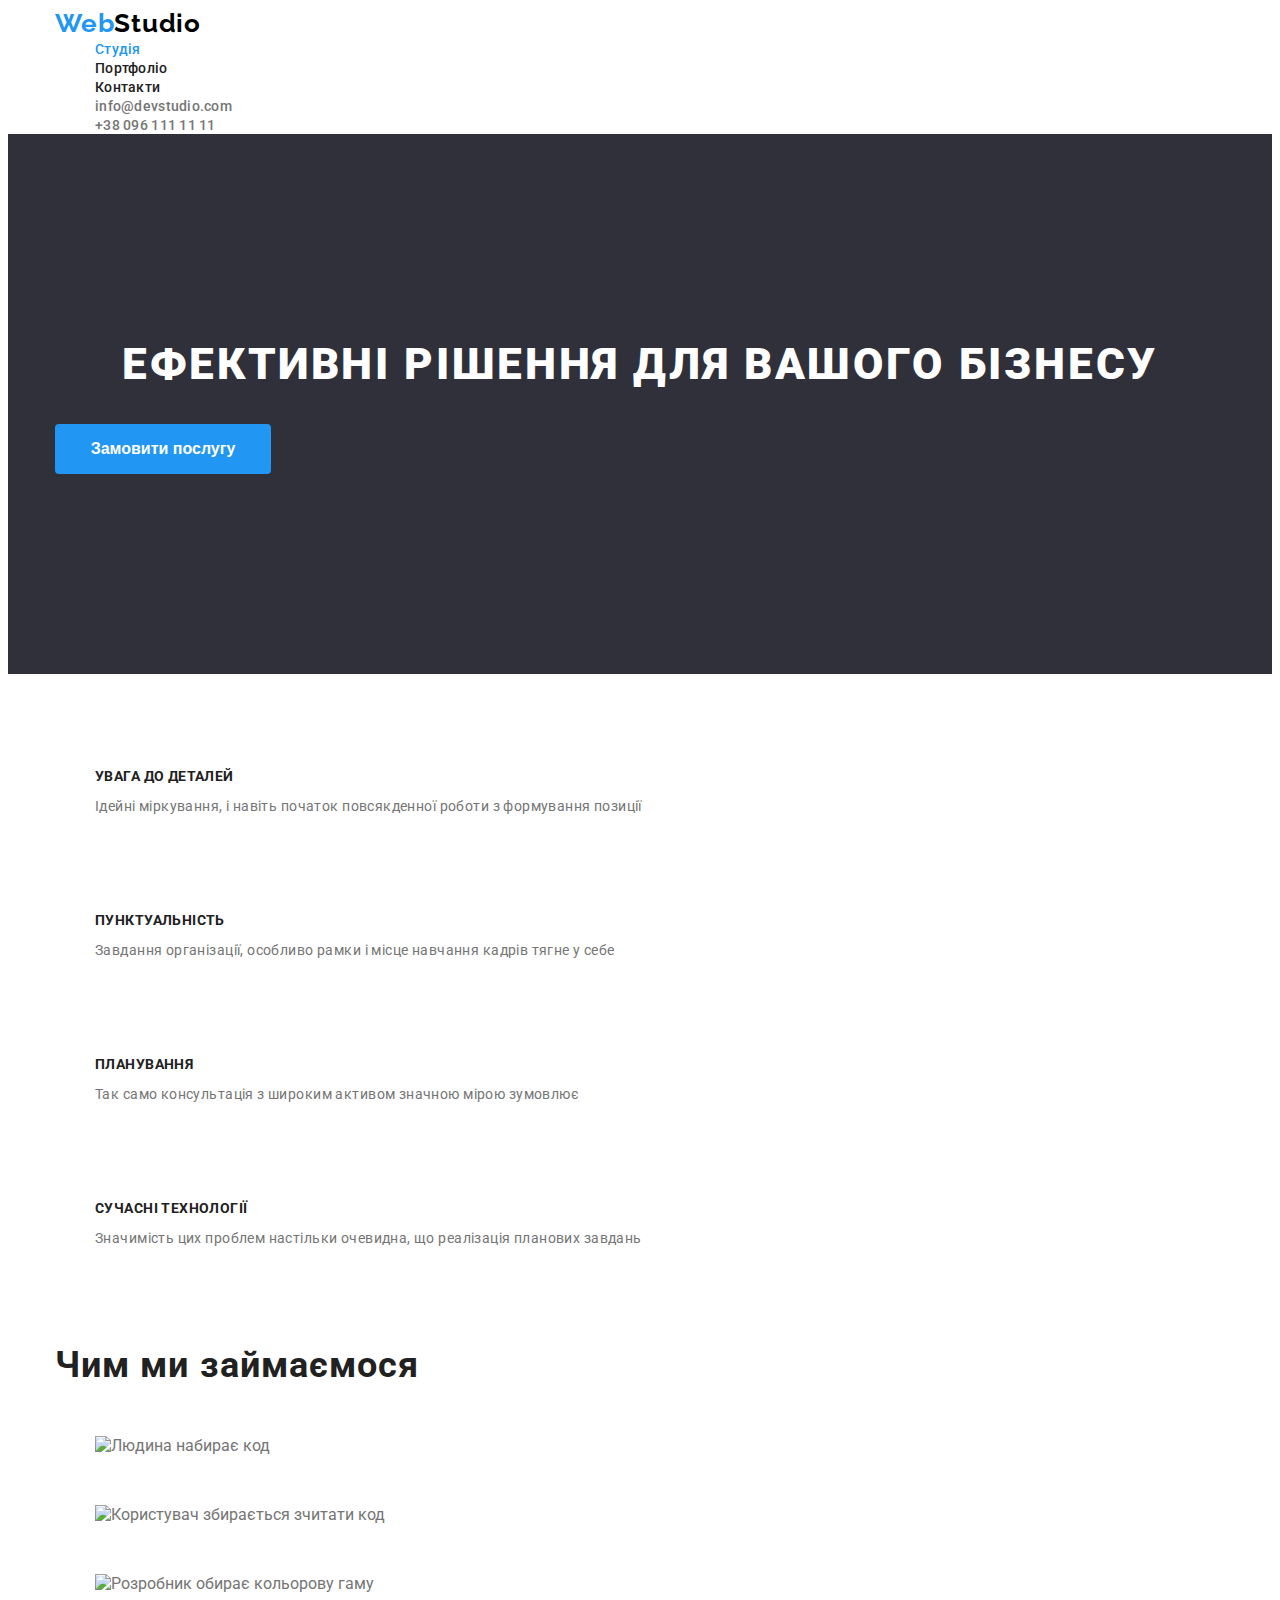
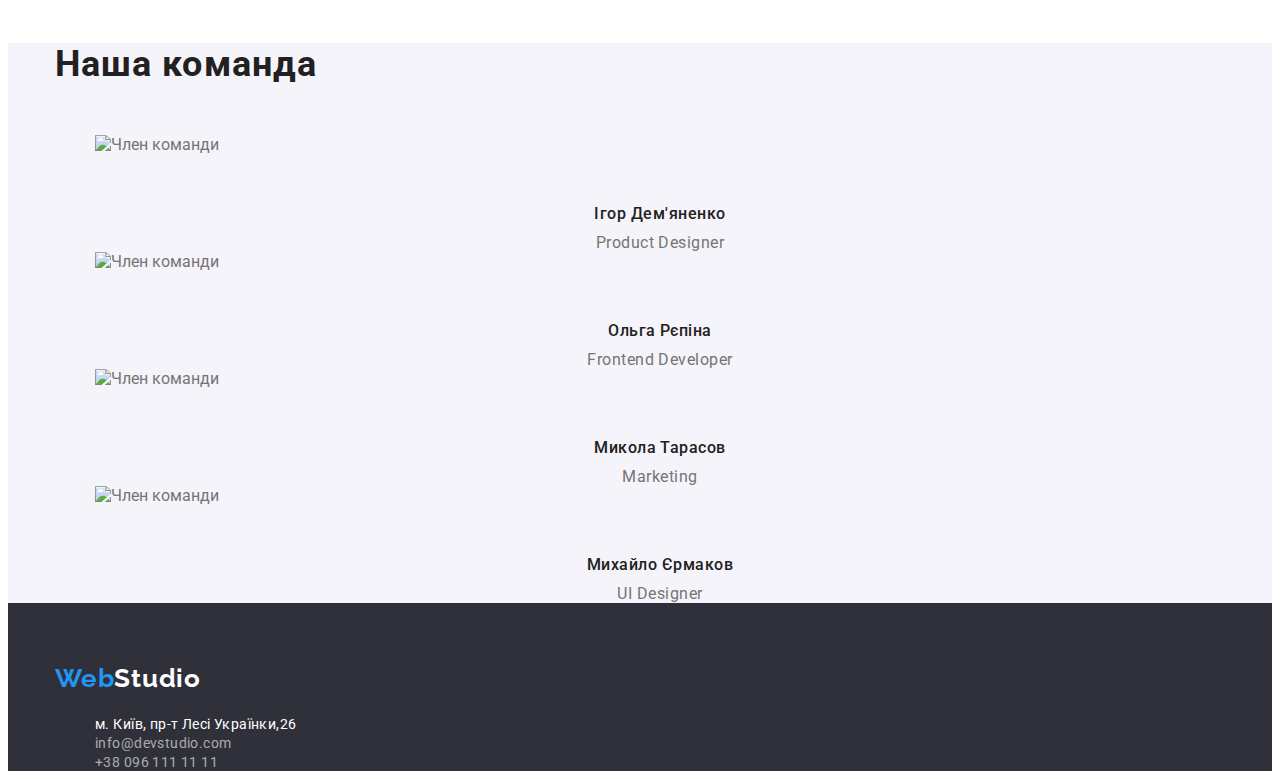
==== index.html @ 19e09cf9 "Додаємо геометрію" ====
<!DOCTYPE html>
<html lang="uk">
<head>
    <meta charset="UTF-8">
    <meta http-equiv="X-UA-Compatible" content="IE=edge">
    <meta name="viewport" content="width=device-width, initial-scale=1.0">
    <title>Document</title>
    <link rel="preconnect" href="https://fonts.googleapis.com">
    <link rel="preconnect" href="https://fonts.gstatic.com" crossorigin>
    <link href="https://fonts.googleapis.com/css2?family=Raleway:wght@700&family=Roboto:wght@400;500;700;900&display=swap" rel="stylesheet">
    <link rel="stylesheet" href="./css/styles.css">
</head>
<body>
    <!-- Шапка сайта-->
    <header class="header">

    <div class="container">

    <nav class= "site-nav">
        <a class="logo" lang="en" href="/"> <span class="span-logo">Web</span>Studio</a>

    <ul class="nav-list list" >
        <li>
            <a class="nav-link current"  href="" >Студія</a>   
        </li>

        <li>
            <a class="nav-link"  href="./portfolio.html">Портфоліо</a>           
        </li>

        <li>
            <a class="nav-link" href="">Контакти</a>  
        </li>
    </ul>

    </nav>  

    </div>

    <div class="container">

    <ul class="contact-list list" >
        <li><a class="contact-mail" href="mailto:info@devstudio.com" >info@devstudio.com </a></li>
        <li><a class="contact-phone" href="tel:+380961111111" >+38 096 111 11 11 </a>   </li>
    </ul>

    </div>

    </header>

    <main>
        <!-- Герой -->

        <section class="hero">

        <div class="container">

         <h1 class="hero-title">Ефективні рішення для вашого бізнесу</h1>
            <button  class="button" type="button">Замовити послугу</button>

        </div>

        </section>

        <!-- section1 -->

        <section class="section">

           <div class="container">

            <h2 class="visually-hidden">Наші особливості</h2>
            
            <ul class="features list">
            <li>
             <h3 class="features-title">Увага до деталей</h3>   
             <p class="features-content">
                Ідейні міркування, i навіть початок повсякденної роботи з формування позиції
             </p>
            </li>

            <li>
             <h3 class="features-title">Пунктуальність</h3>  
             <p class="features-content">Завдання організації, особливо рамки і місце навчання кадрів тягне у себе
             </p> 
            </li>

            <li>
            <h3 class="features-title">Планування</h3>
            <p class="features-content">Так само консультація з широким активом значною мірою зумовлює
            </p>
            </li>

            <li>
            <h3 class="features-title">Сучасні технології</h3>
            <p class="features-content">Значимість цих проблем настільки очевидна, що реалізація планових завдань</p>
            </li>

            </ul>
        </div>

        </section>

        <!-- section2 -->

        <section class="section">

            <div class="container">

                <h2 class="section-title">Чим ми займаємося</h2>

                <ul class="galery list">

                    <li><img class="pic" src="./images/picture3.jpg" alt="Людина набирає код" width="370"></li>
                    <li><img class="pic" src="./images/picture2.jpg" alt="Користувач збирається зчитати код" width="370"></li>
                    <li><img class="pic" src="./images/picture1.jpg" alt="Розробник обирає кольорову гаму" width="370"></li>
                </ul>               
        </section>
            </div>

        <!-- section3 -->

        <section class="our-team">

            <div class="container">

                <h2 class="section-title">Наша команда</h2>

                <ul class="list">
                    <li>
                     <img   class="pic" src="./images/img.jpg" alt="Член команди" width="270">

                     <h3 class="team-member">Ігор Дем'яненко</h3>

                     <p class="position">Product Designer</p>
                    </li>

                    <li>
                    <img class="pic"  src="./images/img1.jpg" alt="Член команди" width="270">

                    <h3 class="team-member">Ольга Рєпіна</h3>

                    <p class="position">Frontend Developer</p>

                    </li>

                    <li>
                    <img class="pic"  src="./images/img2.jpg" alt="Член команди" width="270">

                    <h3 class="team-member">Микола Тарасов</h3>

                    <p class="position">Marketing</p>

                    </li>

                    <li>
                    <img class="pic"  src="./images/img3.jpg" alt="Член команди" width="270">

                    <h3 class="team-member">Михайло Єрмаков</h3>

                    <p class="position">UI Designer</p>

                    </li>

                </ul>
            </div>
        </section>
    </main>
    
<!-- Подвал сайта -->
    <footer class="footer" >

        <div class="container">

        <a class="footer-logo" lang="en" href="/"><span class="footer-span">Web</span>Studio </a>
      <address>
        <ul class="list">
            <li><a class="address" href="https://goo.gl/maps/CPtrU1FHBa2aNyZL9" target="_blank" rel="noopener noreferrer">м. Київ, пр-т Лесі Українки,26</a></li>
            <li><a class="footer-mail portfolio-mail" href="mailto:info@devstudio.com">info@devstudio.com </a></li>
            <li><a class="footer-number portfolio-number" href="tel:+380961111111">+38 096 111 11 11</a></li>
        </ul>
     </address> 

        </div> 

    </footer>
</body>

</html>
---- css/styles.css ----
/*  Основной цвет текста #212121; */
/* вторичный цыет текста  #757575;*/
/* акцент #2196F3;*/
/*  Основной цвет фона  #F5F5F5;*/
/* Вторичный цвета фона #F5F4FA; */

:root{
  /* color */
--primary-text-color:#212121;
--secondary-text-color:#757575;
--accent-text-color:#2196F3;
--primary-bg-color:#F5F5F5;
--secondary-bg-color:#F5F4FA;
--light-color:#FFFFFF;
--hero-footer-bg-color:#2F303A;
--black-logo-color:#000000;

/* font */
--main-font: 'Roboto', sans-serif;
--secondary-font: 'Raleway', sans-serif;
}
body{
  font-family: 'Roboto', sans-serif; 
  background-color:var(--light-color);
  color: var(--secondary-text-color);
}

.list{
list-style: none;
margin-top: 0;
margin-bottom: 0;
}

/* header */

.header{
 color:var(--light-color);

}
.logo {
  color:var(--black-logo-color);
  font-family: var(--secondary-font);
  text-decoration: none;  
  font-weight:700;
  font-size: 26px;
  line-height:calc(31 / 26);
  letter-spacing: 0.03em;
  
}
.span-logo{
   color:var(--accent-text-color); 
}

/* site nav */

.site-nav .nav-link
{
color: var(--primary-text-color);
}

.nav-link{
text-decoration: none;
font-weight: 500;
font-size: 14px;
line-height:calc(16 / 14);
letter-spacing: 0.02em;
}


.site-nav .nav-link:hover,
.site-nav .nav-link:focus{
color:var(--accent-text-color);
}

.site-nav .nav-link.current {
  color:var(--accent-text-color)
}


.contact-mail{
    color:var(--secondary-text-color); 
    text-decoration: none;
    font-weight: 500;
    font-size: 14px;
    line-height: calc(16 / 14);
    letter-spacing: 0.02em;

}
.contact-phone{
    color:var(--secondary-text-color);
    text-decoration: none;
    font-weight: 500;
    font-size: 14px;
    line-height: calc(16 / 14);
    letter-spacing: 0.02em;
}
.contact-mail:hover,
.contact-phone:hover{
color:var(--accent-text-color);
}
.contact-mail:focus,
.contact-phone:focus{
  color: var(--accent-text-color);
}


/* hero */
.hero{
  background-color:var(--hero-footer-bg-color);
  margin-bottom: 94px;
}

.hero-title{
color: var(--light-color);
font-family:inherit;
font-weight: 900;
font-size: 44px;
line-height:calc(60 / 44);
text-align: center;
letter-spacing: 0.06em;
text-transform: uppercase;

margin-top: 0;
margin-bottom: 30px;
padding-top: 200px;
}

.button{
cursor: pointer;
color:var(--light-color);
background-color: var(--accent-text-color);
font-weight: 700;
font-size: 16px;
line-height:calc(30 / 16);

display: inline-block;
min-width: 216px;
border:transparent;
border-radius: 4px;
margin-bottom: 200px;

padding: 10px 32px;
align-items:center;
text-align:center;

}

.button:hover,
.button:focus{
  background-color:#188CE8;
}

/* section1 */
.container{
  width:1170px;
  padding-left:15px;
  padding-right:15px;
  margin: auto;
}

.section-title{
color: var(--primary-text-color);
font-weight: 700;
font-size: 36px;
line-height: calc(42 / 36);
letter-spacing: 0.03em;
margin-top: 0;
margin-bottom:50px;
}

.visually-hidden{
position: absolute;
white-space: nowrap;
width: 1px;
height: 1px;
overflow: hidden;
border: 0;
padding: 0;
clip: rect(0 0 0 0);
clip-path: inset(50%);
margin: -1px;
}

.features-title{
color: var(--primary-text-color);
font-weight:700;
font-size: 14px;
line-height:calc(16 / 14);
letter-spacing: 0.03em;
text-transform: uppercase;
margin-top: 0;
margin-bottom: 0;
padding-bottom: 10px;
}

.features-content{
font-weight: 400;
font-size: 14px;
line-height:calc(24 / 14);
letter-spacing: 0.03em;
margin-top: 0;
margin-bottom: 94px;
}

/* section3 */
.our-team {
  background-color: var(--secondary-bg-color);
}

.pic{
margin-bottom: 50px;
}

.team-member{
color: var(--primary-text-color);
font-weight: 500;
font-size: 16px;
line-height:calc(19 / 16);
text-align: center;
letter-spacing: 0.03em;
margin-top: 0;
margin-bottom: 10px;
}

.position{
font-weight: 400;
font-size: 16px;
line-height:calc(19 / 16);
text-align: center;
letter-spacing: 0.03em;
margin-top: 0;
margin-bottom: 0;
}

/* footer */

.footer{
background-color:var(--hero-footer-bg-color);
}

.footer-logo{
  color:var(--light-color);
  font-family: var(--secondary-font);
  text-decoration: none;  
  font-weight:700;
  font-size: 26px;
  line-height:calc(31 / 26);
  letter-spacing: 0.03em;
  display: inline-block;
  margin-top: 60px;
  margin-bottom: 20px;
}

.footer-span{
  color:var(--accent-text-color);
}

.address{
color: var(--light-color);
font-style: normal;
font-size: 14px;
text-decoration: none;
letter-spacing: 0.03em;
margin-bottom: 9px;
}

.address:hover,
.address:focus{
  color:var(--accent-text-color);
}

.footer-mail,.footer-number{
color:rgba(255, 255, 255, 0.6);
font-style: normal;
font-size:14px;
letter-spacing: 0.03em;
text-decoration: none;
}
.footer-number:hover,
.footer-number:focus{
 color:var(--accent-text-color);
}
.footer-mail:hover,
.footer-mail:focus{
  color:var(--accent-text-color);
}

.footer-number ,.footer-mail{
margin-bottom: 56px;
}


/* portfolio */

/* section */

.portfolio-button{
cursor: pointer;
color: var(--primary-text-color);
background-color:var(--secondary-bg-color);
font-family: inherit;
font-weight: 500;
font-size: 16px;
line-height:calc(26 / 16);
letter-spacing: 0.03em;
}
.footer-logo{
  display: inline-block;
  margin-top: 60px;
  margin-bottom: 20px;
}

.portfolio-button:hover,
.portfolio-button:focus{
  background-color:var(--accent-text-color);
  color:var(--light-color);
}

.portfolio-title{
color:var(--primary-text-color);
font-weight: 700;
font-size: 18px;
line-height:calc(36 / 18);
letter-spacing: 0.06em;
}

.portfolio-content{
font-size: 16px;
line-height:calc(30 / 16);
letter-spacing: 0.03em;
}
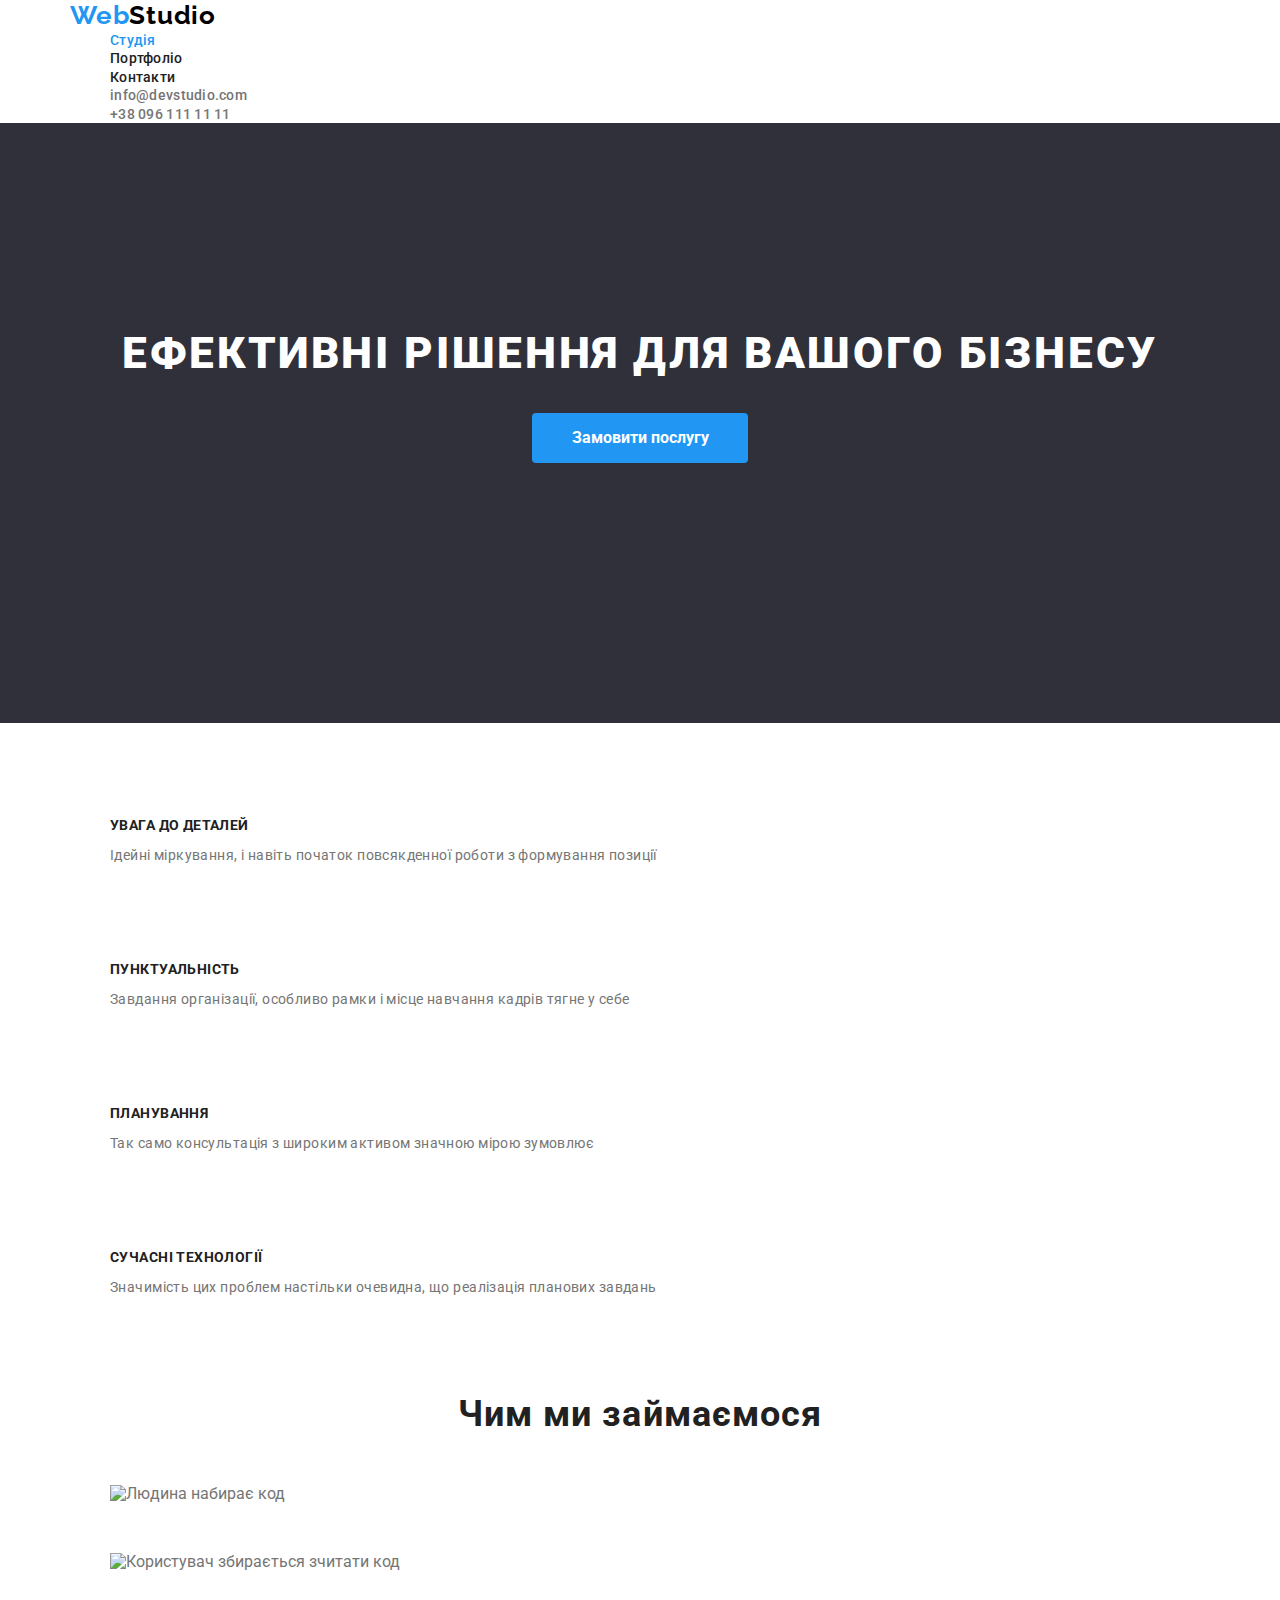
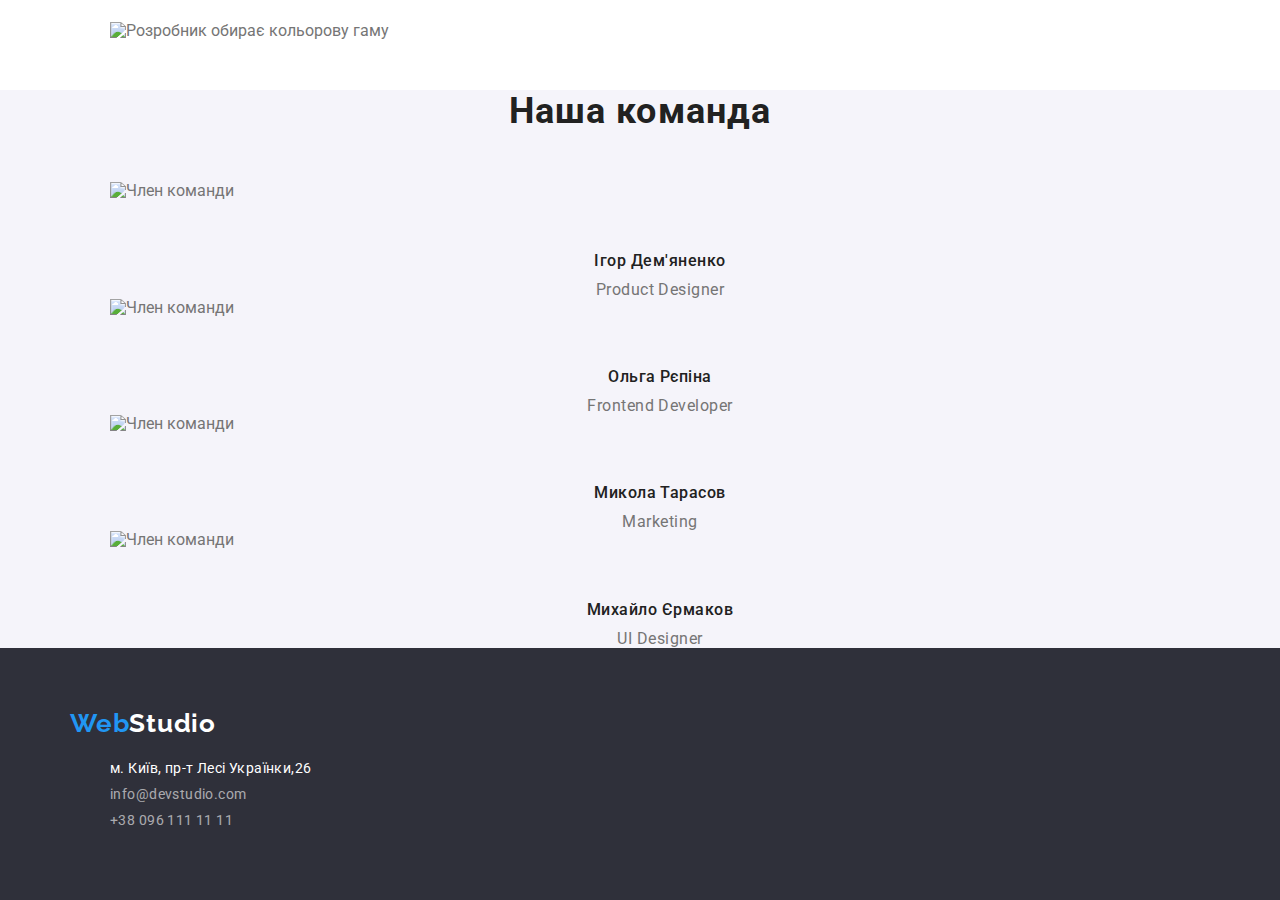
==== commit 8c95d8bc: "геометрія для головної сторінки" ====
--- a/index.html
+++ b/index.html
@@ -8,6 +8,7 @@
     <link rel="preconnect" href="https://fonts.googleapis.com">
     <link rel="preconnect" href="https://fonts.gstatic.com" crossorigin>
     <link href="https://fonts.googleapis.com/css2?family=Raleway:wght@700&family=Roboto:wght@400;500;700;900&display=swap" rel="stylesheet">
+    <link rel="stylesheet" href="https://cdnjs.cloudflare.com/ajax/libs/modern-normalize/1.1.0/modern-normalize.min.css"> 
     <link rel="stylesheet" href="./css/styles.css">
 </head>
 <body>
@@ -127,11 +128,13 @@
 
                 <ul class="list">
                     <li>
+
                      <img   class="pic" src="./images/img.jpg" alt="Член команди" width="270">
 
                      <h3 class="team-member">Ігор Дем'яненко</h3>
 
                      <p class="position">Product Designer</p>
+                    
                     </li>
 
                     <li>
@@ -168,19 +171,22 @@
     
 <!-- Подвал сайта -->
     <footer class="footer" >
+        
+    <div class="container">
 
-        <div class="container">
+    <a class="footer-logo" lang="en" href="/"><span class="footer-span">Web</span>Studio </a>
 
-        <a class="footer-logo" lang="en" href="/"><span class="footer-span">Web</span>Studio </a>
-      <address>
+    <address>
+
         <ul class="list">
             <li><a class="address" href="https://goo.gl/maps/CPtrU1FHBa2aNyZL9" target="_blank" rel="noopener noreferrer">м. Київ, пр-т Лесі Українки,26</a></li>
             <li><a class="footer-mail portfolio-mail" href="mailto:info@devstudio.com">info@devstudio.com </a></li>
             <li><a class="footer-number portfolio-number" href="tel:+380961111111">+38 096 111 11 11</a></li>
         </ul>
+
      </address> 
 
-        </div> 
+    </div> 
 
     </footer>
 </body>
--- a/css/styles.css
+++ b/css/styles.css
@@ -45,7 +45,6 @@
   font-size: 26px;
   line-height:calc(31 / 26);
   letter-spacing: 0.03em;
-  
 }
 .span-logo{
    color:var(--accent-text-color); 
@@ -106,7 +105,8 @@
 
 /* hero */
 .hero{
-  background-color:var(--hero-footer-bg-color);
+  background-color:var(--hero-footer-bg-color); 
+  height:600px;
   margin-bottom: 94px;
 }
 
@@ -133,12 +133,12 @@
 font-size: 16px;
 line-height:calc(30 / 16);
 
-display: inline-block;
-min-width: 216px;
+display: block;
+width: 216px;
 border:transparent;
 border-radius: 4px;
-margin-bottom: 200px;
-
+margin-right: auto;
+margin-left: auto;
 padding: 10px 32px;
 align-items:center;
 text-align:center;
@@ -156,6 +156,7 @@
   padding-left:15px;
   padding-right:15px;
   margin: auto;
+
 }
 
 .section-title{
@@ -166,6 +167,7 @@
 letter-spacing: 0.03em;
 margin-top: 0;
 margin-bottom:50px;
+text-align: center;
 }
 
 .visually-hidden{
@@ -236,6 +238,7 @@
 
 .footer{
 background-color:var(--hero-footer-bg-color);
+height: 252px;
 }
 
 .footer-logo{
@@ -261,6 +264,7 @@
 font-size: 14px;
 text-decoration: none;
 letter-spacing: 0.03em;
+display: inline-block;
 margin-bottom: 9px;
 }
 
@@ -275,19 +279,24 @@
 font-size:14px;
 letter-spacing: 0.03em;
 text-decoration: none;
-}
+display: inline-block;
+}
+.footer-mail{
+  margin-bottom: 9px;
+}
+
+
 .footer-number:hover,
 .footer-number:focus{
  color:var(--accent-text-color);
 }
+
 .footer-mail:hover,
 .footer-mail:focus{
   color:var(--accent-text-color);
 }
 
-.footer-number ,.footer-mail{
-margin-bottom: 56px;
-}
+
 
 
 /* portfolio */
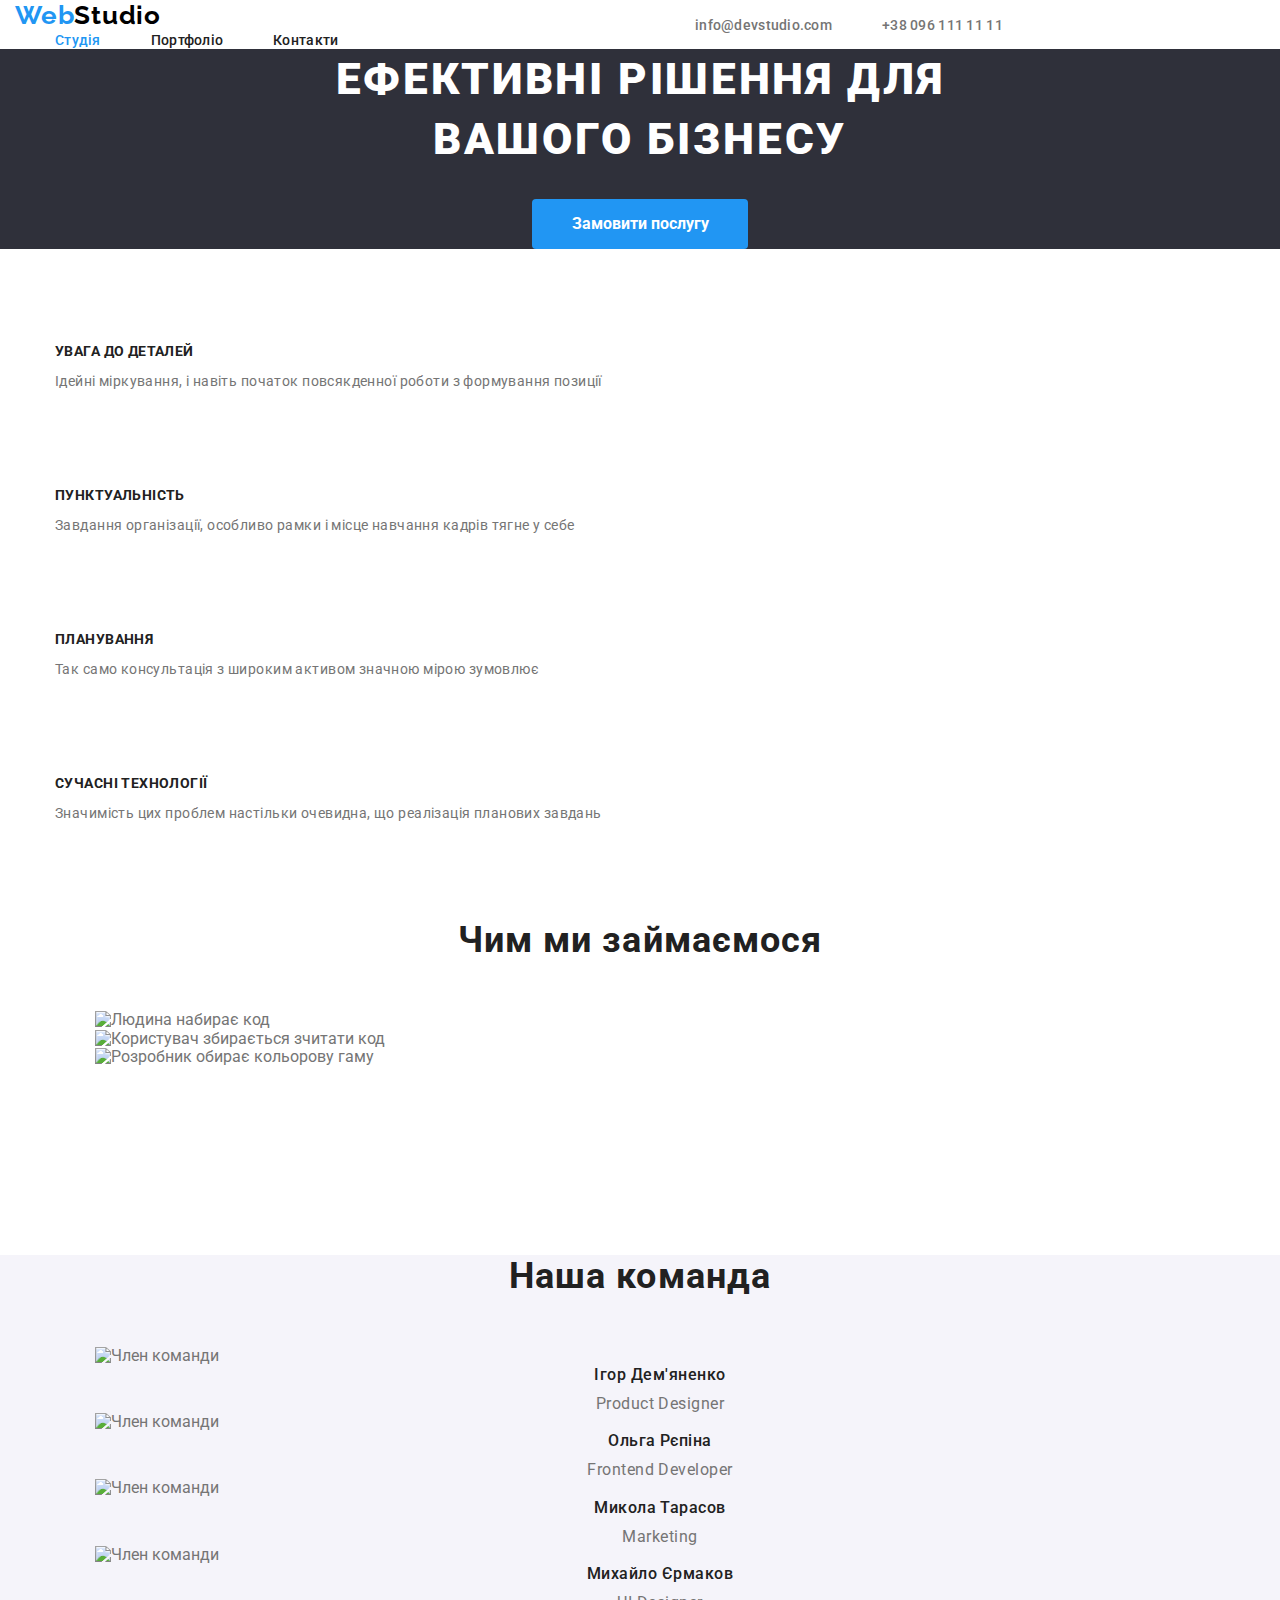
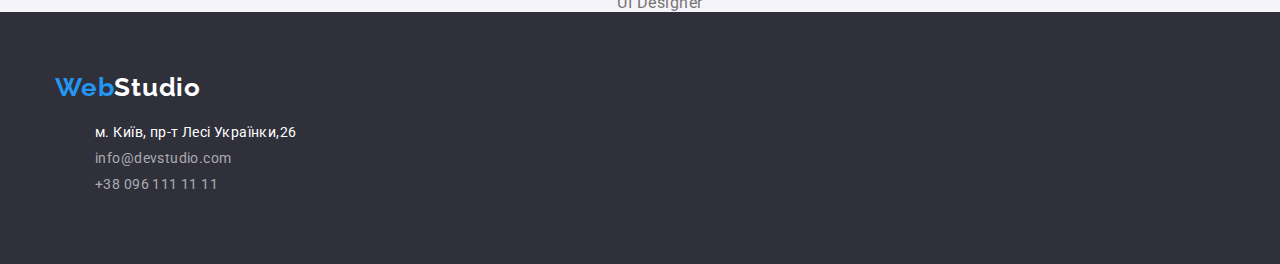
==== commit 33e312d0: "..." ====
--- a/index.html
+++ b/index.html
@@ -15,38 +15,33 @@
     <!-- Шапка сайта-->
     <header class="header">
 
-    <div class="container">
+    <div class="header-flex">
 
-    <nav class= "site-nav">
+    <nav class= "site-nav container" >
         <a class="logo" lang="en" href="/"> <span class="span-logo">Web</span>Studio</a>
-
     <ul class="nav-list list" >
-        <li>
+        <li class="item">
             <a class="nav-link current"  href="" >Студія</a>   
         </li>
 
-        <li>
+        <li class="item">
             <a class="nav-link"  href="./portfolio.html">Портфоліо</a>           
         </li>
 
-        <li>
+        <li class="item">
             <a class="nav-link" href="">Контакти</a>  
         </li>
     </ul>
+    </nav>  
+    
 
-    </nav>  
-
-    </div>
-
-    <div class="container">
-
-    <ul class="contact-list list" >
+    <div class="container"> 
+    <ul class="contact-list list"  >
         <li><a class="contact-mail" href="mailto:info@devstudio.com" >info@devstudio.com </a></li>
         <li><a class="contact-phone" href="tel:+380961111111" >+38 096 111 11 11 </a>   </li>
     </ul>
-
     </div>
-
+    </div>
     </header>
 
     <main>
@@ -56,7 +51,7 @@
 
         <div class="container">
 
-         <h1 class="hero-title">Ефективні рішення для вашого бізнесу</h1>
+         <h1 class="hero-title title-center">Ефективні рішення для вашого бізнесу</h1>
             <button  class="button" type="button">Замовити послугу</button>
 
         </div>
@@ -97,6 +92,7 @@
             </li>
 
             </ul>
+
         </div>
 
         </section>
@@ -109,14 +105,14 @@
 
                 <h2 class="section-title">Чим ми займаємося</h2>
 
-                <ul class="galery list">
-
+                <ul class="galery list reset-padding-left ">
                     <li><img class="pic" src="./images/picture3.jpg" alt="Людина набирає код" width="370"></li>
                     <li><img class="pic" src="./images/picture2.jpg" alt="Користувач збирається зчитати код" width="370"></li>
                     <li><img class="pic" src="./images/picture1.jpg" alt="Розробник обирає кольорову гаму" width="370"></li>
-                </ul>               
+              </ul>  
+            </div>             
         </section>
-            </div>
+           
 
         <!-- section3 -->
 
@@ -124,7 +120,7 @@
 
             <div class="container">
 
-                <h2 class="section-title">Наша команда</h2>
+                <h2 class="section-title team-title">Наша команда</h2>
 
                 <ul class="list">
                     <li>
--- a/css/styles.css
+++ b/css/styles.css
@@ -29,8 +29,9 @@
 list-style: none;
 margin-top: 0;
 margin-bottom: 0;
-}
-
+display: block;
+padding-left: 0 auto;
+}
 /* header */
 
 .header{
@@ -47,10 +48,21 @@
   letter-spacing: 0.03em;
 }
 .span-logo{
-   color:var(--accent-text-color); 
+color:var(--accent-text-color); 
 }
 
 /* site nav */
+.nav-list{
+display: flex;
+}
+.nav-list .item:not(:last-child){
+margin-right: 50px;
+}
+.header-flex{
+  display: flex;
+  align-items: center;
+  justify-content: flex-end;
+}
 
 .site-nav .nav-link
 {
@@ -66,6 +78,7 @@
 }
 
 
+
 .site-nav .nav-link:hover,
 .site-nav .nav-link:focus{
 color:var(--accent-text-color);
@@ -73,6 +86,9 @@
 
 .site-nav .nav-link.current {
   color:var(--accent-text-color)
+}
+.contact-list{
+display: flex;
 }
 
 
@@ -83,6 +99,7 @@
     font-size: 14px;
     line-height: calc(16 / 14);
     letter-spacing: 0.02em;
+    margin-right: 50px;
 
 }
 .contact-phone{
@@ -97,6 +114,7 @@
 .contact-phone:hover{
 color:var(--accent-text-color);
 }
+
 .contact-mail:focus,
 .contact-phone:focus{
   color: var(--accent-text-color);
@@ -105,9 +123,7 @@
 
 /* hero */
 .hero{
-  background-color:var(--hero-footer-bg-color); 
-  height:600px;
-  margin-bottom: 94px;
+  background-color:var(--hero-footer-bg-color);
 }
 
 .hero-title{
@@ -119,10 +135,11 @@
 text-align: center;
 letter-spacing: 0.06em;
 text-transform: uppercase;
-
-margin-top: 0;
-margin-bottom: 30px;
-padding-top: 200px;
+margin: auto;
+padding-bottom: 30px;
+}
+.title-center{
+width:696px;
 }
 
 .button{
@@ -133,16 +150,15 @@
 font-size: 16px;
 line-height:calc(30 / 16);
 
-display: block;
+display:block;
 width: 216px;
-border:transparent;
-border-radius: 4px;
-margin-right: auto;
-margin-left: auto;
+margin: auto;
 padding: 10px 32px;
 align-items:center;
 text-align:center;
 
+border:transparent;
+border-radius: 4px;
 }
 
 .button:hover,
@@ -152,11 +168,10 @@
 
 /* section1 */
 .container{
-  width:1170px;
+  width:1200px;
   padding-left:15px;
   padding-right:15px;
-  margin: auto;
-
+  margin: 0 auto;
 }
 
 .section-title{
@@ -182,6 +197,9 @@
 clip-path: inset(50%);
 margin: -1px;
 }
+.features{
+padding-left:0;
+}
 
 .features-title{
 color: var(--primary-text-color);
@@ -190,9 +208,10 @@
 line-height:calc(16 / 14);
 letter-spacing: 0.03em;
 text-transform: uppercase;
-margin-top: 0;
+margin-top: 94px;
 margin-bottom: 0;
 padding-bottom: 10px;
+
 }
 
 .features-content{
@@ -203,14 +222,20 @@
 margin-top: 0;
 margin-bottom: 94px;
 }
+/* section2 */
+
+
+.pic{
+display:block;
+}
 
 /* section3 */
 .our-team {
   background-color: var(--secondary-bg-color);
 }
 
-.pic{
-margin-bottom: 50px;
+.team-title{
+margin-top: 188px;
 }
 
 .team-member{
@@ -312,7 +337,15 @@
 font-size: 16px;
 line-height:calc(26 / 16);
 letter-spacing: 0.03em;
-}
+
+display:block;
+width: 125px;
+padding: 6px 22px;
+text-align:center;
+border:transparent;
+border-radius: 4px;
+}
+
 .footer-logo{
   display: inline-block;
   margin-top: 60px;
@@ -324,6 +357,14 @@
   background-color:var(--accent-text-color);
   color:var(--light-color);
 }
+
+.partfolio-img{
+display: block;
+margin-top: 0;
+margin-bottom: 20px;
+
+}
+
 
 .portfolio-title{
 color:var(--primary-text-color);
@@ -331,12 +372,17 @@
 font-size: 18px;
 line-height:calc(36 / 18);
 letter-spacing: 0.06em;
+
+margin-top: 0;
+margin-bottom: 4px;
 }
 
 .portfolio-content{
 font-size: 16px;
 line-height:calc(30 / 16);
 letter-spacing: 0.03em;
+margin-top: 0;
+margin-bottom: 0;
 }
 
  
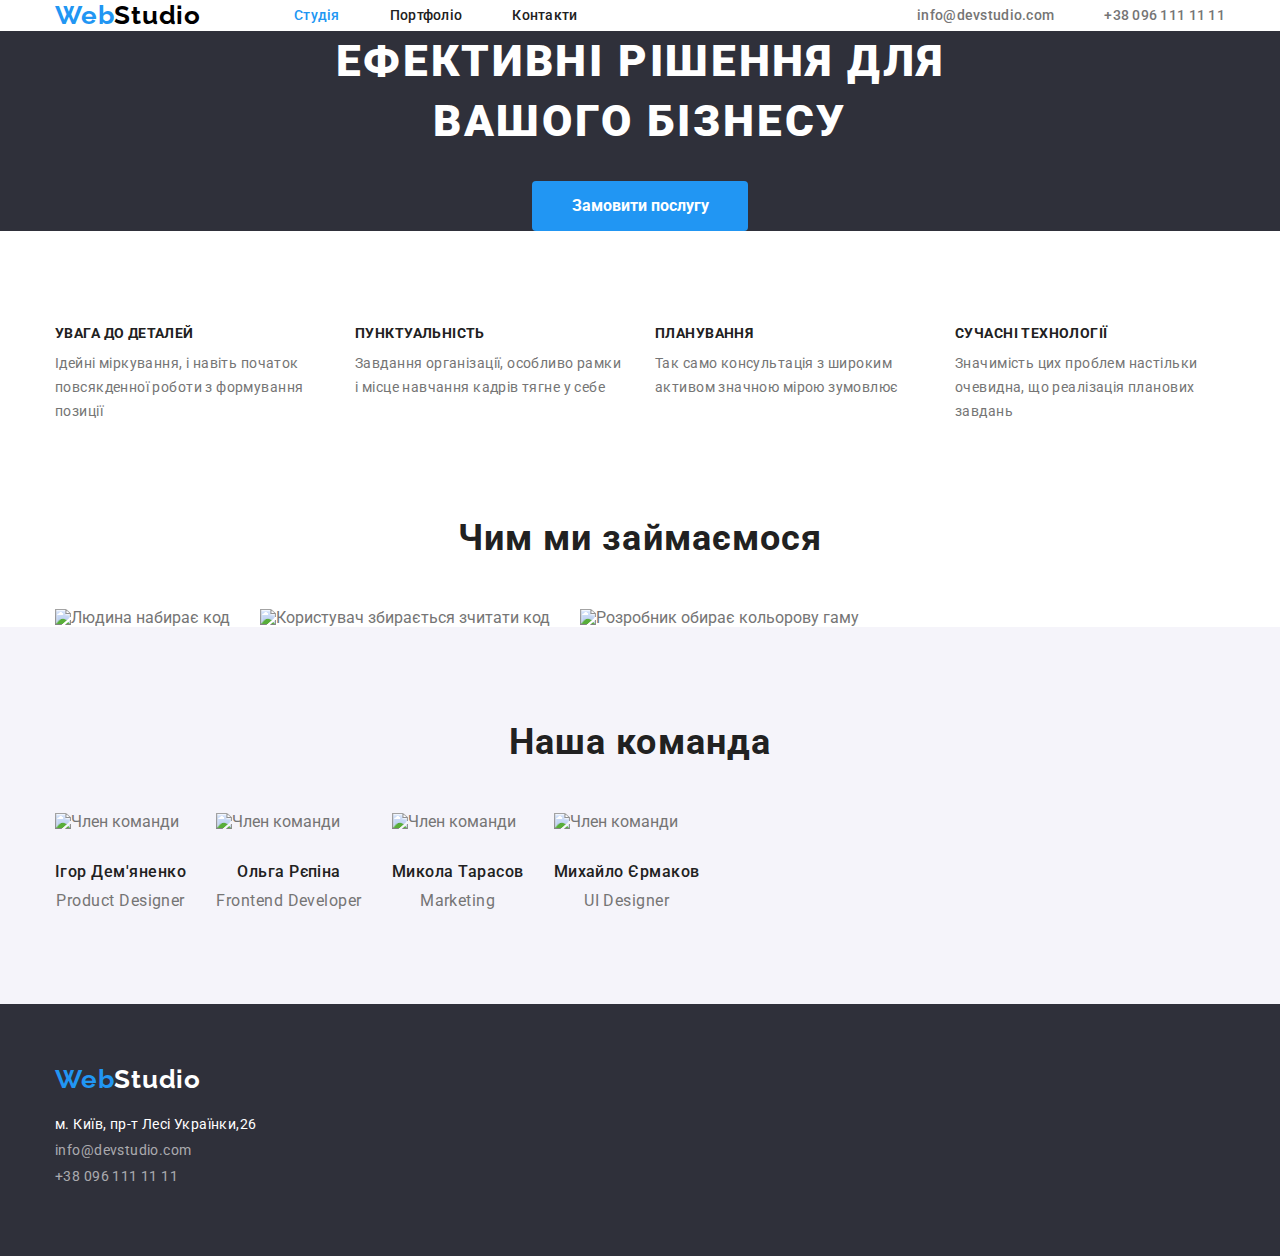
==== commit 5d0fccff: "Готовий Flexbox" ====
--- a/index.html
+++ b/index.html
@@ -15,10 +15,12 @@
     <!-- Шапка сайта-->
     <header class="header">
 
-    <div class="header-flex">
+    <div class="container">
+        
+    <nav class= "site-nav main-nav" >
 
-    <nav class= "site-nav container" >
         <a class="logo" lang="en" href="/"> <span class="span-logo">Web</span>Studio</a>
+
     <ul class="nav-list list" >
         <li class="item">
             <a class="nav-link current"  href="" >Студія</a>   
@@ -32,15 +34,11 @@
             <a class="nav-link" href="">Контакти</a>  
         </li>
     </ul>
-    </nav>  
-    
-
-    <div class="container"> 
-    <ul class="contact-list list"  >
-        <li><a class="contact-mail" href="mailto:info@devstudio.com" >info@devstudio.com </a></li>
-        <li><a class="contact-phone" href="tel:+380961111111" >+38 096 111 11 11 </a>   </li>
+    <ul class="contact-list list main-nav">
+        <li class="item"><a class="contact-mail" href="mailto:info@devstudio.com" >info@devstudio.com </a></li>
+        <li class="item"><a class="contact-phone" href="tel:+380961111111" >+38 096 111 11 11 </a>   </li>
     </ul>
-    </div>
+    </nav> 
     </div>
     </header>
 
@@ -67,26 +65,26 @@
             <h2 class="visually-hidden">Наші особливості</h2>
             
             <ul class="features list">
-            <li>
+            <li class="item" >
              <h3 class="features-title">Увага до деталей</h3>   
              <p class="features-content">
                 Ідейні міркування, i навіть початок повсякденної роботи з формування позиції
              </p>
             </li>
 
-            <li>
+            <li class="item">
              <h3 class="features-title">Пунктуальність</h3>  
              <p class="features-content">Завдання організації, особливо рамки і місце навчання кадрів тягне у себе
              </p> 
             </li>
 
-            <li>
+            <li class="item">
             <h3 class="features-title">Планування</h3>
             <p class="features-content">Так само консультація з широким активом значною мірою зумовлює
             </p>
             </li>
 
-            <li>
+            <li class="item">
             <h3 class="features-title">Сучасні технології</h3>
             <p class="features-content">Значимість цих проблем настільки очевидна, що реалізація планових завдань</p>
             </li>
@@ -99,16 +97,16 @@
 
         <!-- section2 -->
 
-        <section class="section">
+        <section class="section galery">
 
             <div class="container">
 
                 <h2 class="section-title">Чим ми займаємося</h2>
 
-                <ul class="galery list reset-padding-left ">
-                    <li><img class="pic" src="./images/picture3.jpg" alt="Людина набирає код" width="370"></li>
-                    <li><img class="pic" src="./images/picture2.jpg" alt="Користувач збирається зчитати код" width="370"></li>
-                    <li><img class="pic" src="./images/picture1.jpg" alt="Розробник обирає кольорову гаму" width="370"></li>
+                <ul class="galery list">
+                    <li><img class="picg" src="./images/picture3.jpg" alt="Людина набирає код" width="370"></li>
+                    <li><img class="picg" src="./images/picture2.jpg" alt="Користувач збирається зчитати код" width="370"></li>
+                    <li><img class="picg" src="./images/picture1.jpg" alt="Розробник обирає кольорову гаму" width="370"></li>
               </ul>  
             </div>             
         </section>
@@ -122,10 +120,9 @@
 
                 <h2 class="section-title team-title">Наша команда</h2>
 
-                <ul class="list">
-                    <li>
-
-                     <img   class="pic" src="./images/img.jpg" alt="Член команди" width="270">
+                <ul class="list team-flex">
+                    <li class="item">
+                     <img class="pic" src="./images/img.jpg" alt="Член команди" width="270">
 
                      <h3 class="team-member">Ігор Дем'яненко</h3>
 
@@ -133,7 +130,7 @@
                     
                     </li>
 
-                    <li>
+                    <li class="item">
                     <img class="pic"  src="./images/img1.jpg" alt="Член команди" width="270">
 
                     <h3 class="team-member">Ольга Рєпіна</h3>
@@ -142,7 +139,7 @@
 
                     </li>
 
-                    <li>
+                    <li class="item">
                     <img class="pic"  src="./images/img2.jpg" alt="Член команди" width="270">
 
                     <h3 class="team-member">Микола Тарасов</h3>
@@ -151,7 +148,7 @@
 
                     </li>
 
-                    <li>
+                    <li class="item">
                     <img class="pic"  src="./images/img3.jpg" alt="Член команди" width="270">
 
                     <h3 class="team-member">Михайло Єрмаков</h3>
--- a/css/styles.css
+++ b/css/styles.css
@@ -29,8 +29,8 @@
 list-style: none;
 margin-top: 0;
 margin-bottom: 0;
-display: block;
-padding-left: 0 auto;
+padding-right:0;
+padding-left: 0;
 }
 /* header */
 
@@ -53,21 +53,31 @@
 
 /* site nav */
 .nav-list{
-display: flex;
-}
+  display: flex;
+  align-items: center;
+  margin-left: 93px;
+}
+
 .nav-list .item:not(:last-child){
-margin-right: 50px;
-}
-.header-flex{
+  margin-right: 50px;
+}
+
+.site-nav .nav-link{
+color: var(--primary-text-color);
+}
+.contact-list{
   display: flex;
   align-items: center;
-  justify-content: flex-end;
-}
-
-.site-nav .nav-link
-{
-color: var(--primary-text-color);
-}
+  margin-left: auto;
+}
+
+.contact-list .item + .item{
+  margin-left: 50px;
+}
+.main-nav{
+  display: flex;
+}
+
 
 .nav-link{
 text-decoration: none;
@@ -87,9 +97,7 @@
 .site-nav .nav-link.current {
   color:var(--accent-text-color)
 }
-.contact-list{
-display: flex;
-}
+
 
 
 .contact-mail{
@@ -99,8 +107,6 @@
     font-size: 14px;
     line-height: calc(16 / 14);
     letter-spacing: 0.02em;
-    margin-right: 50px;
-
 }
 .contact-phone{
     color:var(--secondary-text-color);
@@ -109,6 +115,10 @@
     font-size: 14px;
     line-height: calc(16 / 14);
     letter-spacing: 0.02em;
+}
+
+.nav-list,.contact-list{
+  padding-left: 0;
 }
 .contact-mail:hover,
 .contact-phone:hover{
@@ -174,6 +184,19 @@
   margin: 0 auto;
 }
 
+.features{
+  display: flex;
+  padding-left: 0;
+  
+}
+.features .item{
+ width: 270px;
+}
+.features .item + .item{
+ margin-left: 30px;
+}
+
+
 .section-title{
 color: var(--primary-text-color);
 font-weight: 700;
@@ -197,9 +220,7 @@
 clip-path: inset(50%);
 margin: -1px;
 }
-.features{
-padding-left:0;
-}
+
 
 .features-title{
 color: var(--primary-text-color);
@@ -223,21 +244,29 @@
 margin-bottom: 94px;
 }
 /* section2 */
-
-
-.pic{
-display:block;
-}
-
+.galery{
+  display: flex;
+}
+
+.picg{
+  margin-right: 30px;
+}
 /* section3 */
 .our-team {
   background-color: var(--secondary-bg-color);
+  display: block;
+}
+.team-flex{
+  display: flex;
+  padding-bottom: 94px;
+}
+.team-flex .item:not(:last-child){
+  margin-right: 30px;
 }
 
 .team-title{
-margin-top: 188px;
-}
-
+padding-top: 94px;
+}
 .team-member{
 color: var(--primary-text-color);
 font-weight: 500;
@@ -247,6 +276,9 @@
 letter-spacing: 0.03em;
 margin-top: 0;
 margin-bottom: 10px;
+}
+.pic{
+  margin-bottom: 30px;
 }
 
 .position{
@@ -340,11 +372,25 @@
 
 display:block;
 width: 125px;
+
+margin-right: 8px;
 padding: 6px 22px;
 text-align:center;
 border:transparent;
 border-radius: 4px;
 }
+
+
+.flex-portfolio-button{
+  display: flex;
+  justify-content:center;
+  margin-top: 94px;
+  margin-bottom: 50px ;
+}
+/* .flex-portfolio-button:not(:last-child){
+  margin-right: 8px;
+} */
+
 
 .footer-logo{
   display: inline-block;
@@ -384,16 +430,24 @@
 margin-top: 0;
 margin-bottom: 0;
 }
-
+.flex-card{
+  display: flex;
+  flex-wrap: wrap;
+  gap:30px;
+}
+.flex-card .item:nth-last-child(-n + 3){
+  padding-bottom: 94px;
+}
  
-
-
-
-
-
-
-
-
-
-
-
+ 
+
+
+
+
+
+
+
+
+
+
+
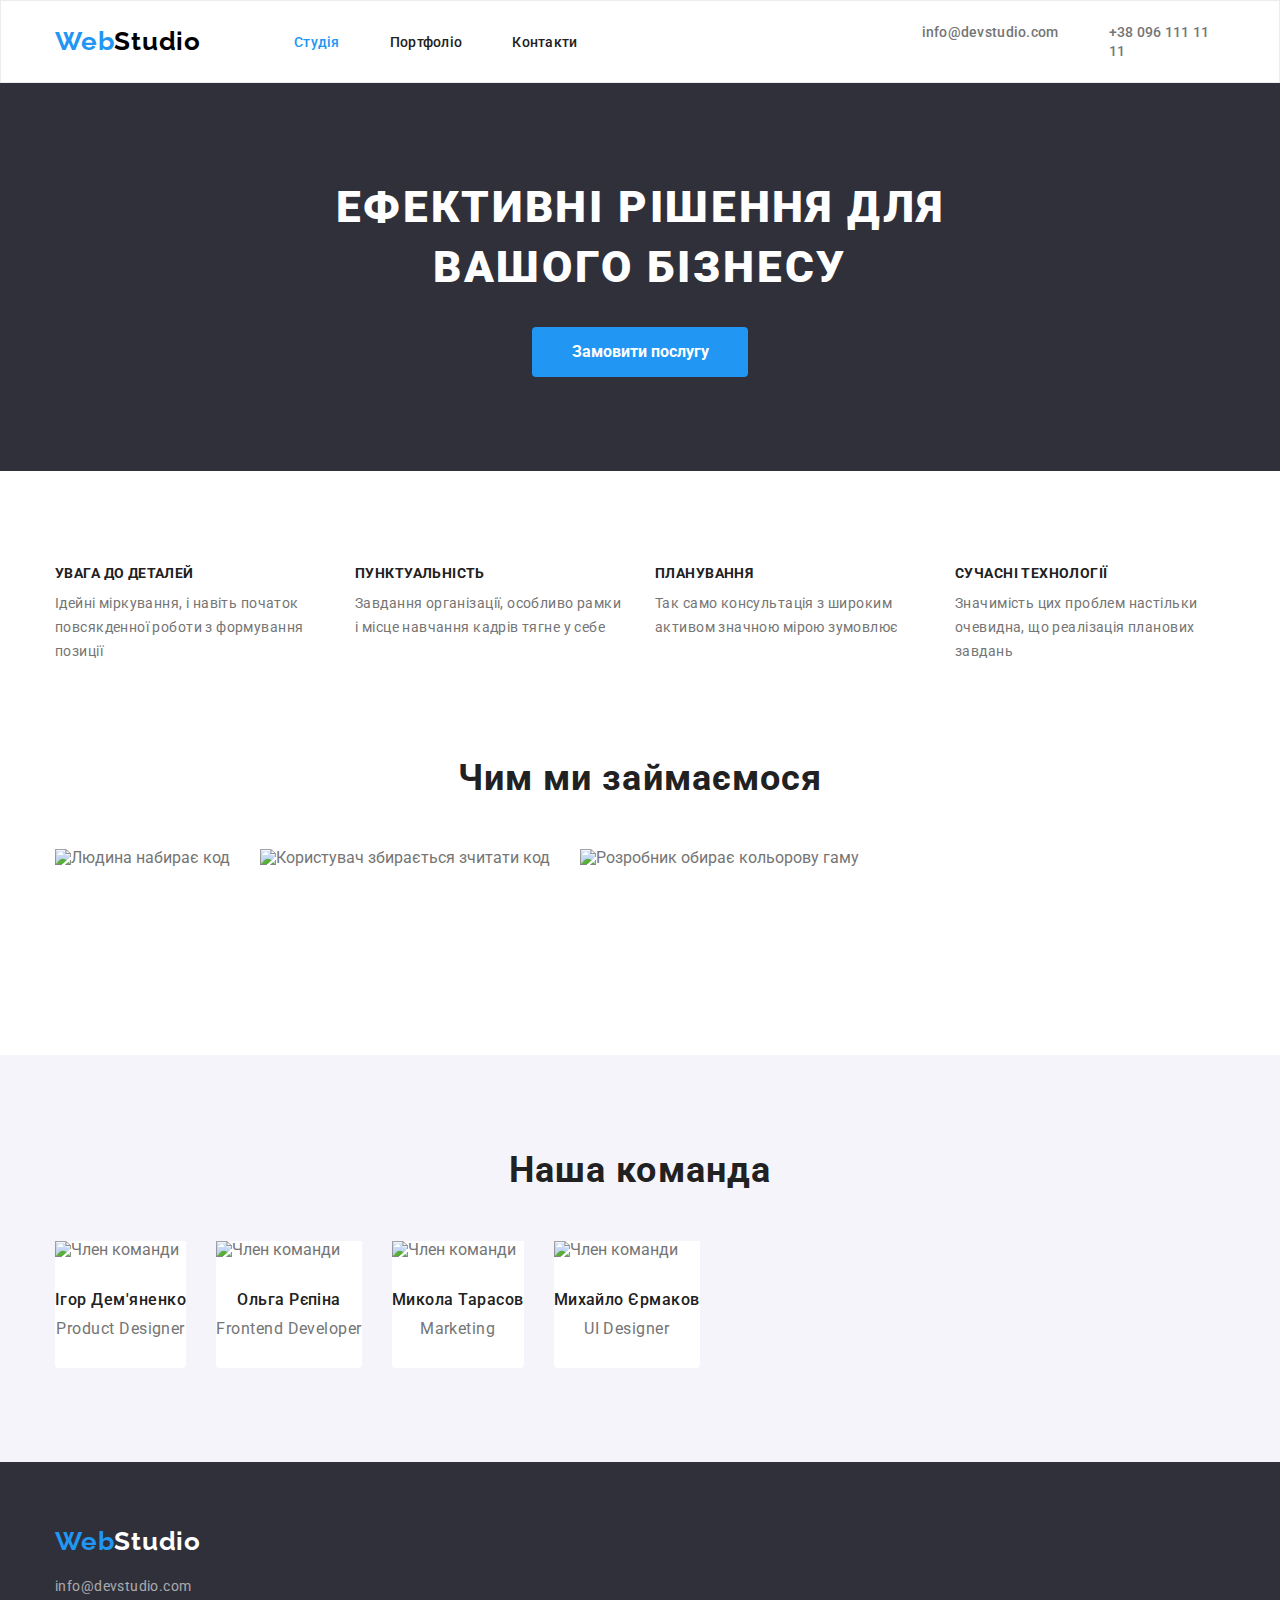
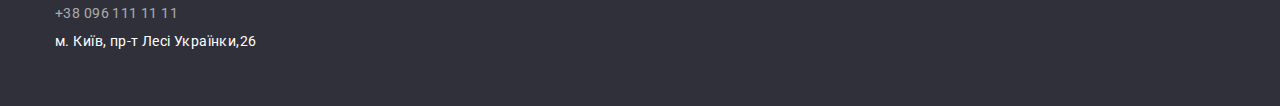
==== commit 9ee79dd8: "HW3" ====
--- a/index.html
+++ b/index.html
@@ -15,7 +15,7 @@
     <!-- Шапка сайта-->
     <header class="header">
 
-    <div class="container">
+    <div class="container contact">
         
     <nav class= "site-nav main-nav" >
 
@@ -34,18 +34,18 @@
             <a class="nav-link" href="">Контакти</a>  
         </li>
     </ul>
-    <ul class="contact-list list main-nav">
+    </nav>
+     <ul class="contact-list list">
         <li class="item"><a class="contact-mail" href="mailto:info@devstudio.com" >info@devstudio.com </a></li>
         <li class="item"><a class="contact-phone" href="tel:+380961111111" >+38 096 111 11 11 </a>   </li>
     </ul>
-    </nav> 
     </div>
     </header>
 
     <main>
         <!-- Герой -->
 
-        <section class="hero">
+        <section class="hero section">
 
         <div class="container">
 
@@ -58,7 +58,7 @@
 
         <!-- section1 -->
 
-        <section class="section">
+        <section class="section ">
 
            <div class="container">
 
@@ -97,7 +97,7 @@
 
         <!-- section2 -->
 
-        <section class="section galery">
+        <section class="galery">
 
             <div class="container">
 
@@ -114,7 +114,7 @@
 
         <!-- section3 -->
 
-        <section class="our-team">
+        <section class="our-team section">
 
             <div class="container">
 
@@ -171,10 +171,10 @@
 
     <address>
 
-        <ul class="list">
-            <li><a class="address" href="https://goo.gl/maps/CPtrU1FHBa2aNyZL9" target="_blank" rel="noopener noreferrer">м. Київ, пр-т Лесі Українки,26</a></li>
-            <li><a class="footer-mail portfolio-mail" href="mailto:info@devstudio.com">info@devstudio.com </a></li>
-            <li><a class="footer-number portfolio-number" href="tel:+380961111111">+38 096 111 11 11</a></li>
+        <ul class="list footer-list">
+            <li class="item"><a class="footer-mail portfolio-mail" href="mailto:info@devstudio.com">info@devstudio.com </a></li>
+            <li class="item"><a class="footer-number portfolio-number" href="tel:+380961111111">+38 096 111 11 11</a></li>
+            <li class="item"><a class="address" href="https://goo.gl/maps/CPtrU1FHBa2aNyZL9" target="_blank" rel="noopener noreferrer">м. Київ, пр-т Лесі Українки,26</a></li>
         </ul>
 
      </address> 
--- a/css/styles.css
+++ b/css/styles.css
@@ -36,7 +36,7 @@
 
 .header{
  color:var(--light-color);
-
+  border: 1px solid #ECECEC;
 }
 .logo {
   color:var(--black-logo-color);
@@ -46,6 +46,8 @@
   font-size: 26px;
   line-height:calc(31 / 26);
   letter-spacing: 0.03em;
+  padding-top: 25px;
+  padding-bottom: 25px;
 }
 .span-logo{
 color:var(--accent-text-color); 
@@ -65,19 +67,21 @@
 .site-nav .nav-link{
 color: var(--primary-text-color);
 }
-.contact-list{
+
+
+/* .contact-list{
   display: flex;
   align-items: center;
   margin-left: auto;
-}
-
+} */
 .contact-list .item + .item{
   margin-left: 50px;
 }
+
+
 .main-nav{
   display: flex;
 }
-
 
 .nav-link{
 text-decoration: none;
@@ -85,6 +89,9 @@
 font-size: 14px;
 line-height:calc(16 / 14);
 letter-spacing: 0.02em;
+display: block;
+padding-top: 32px;
+padding-bottom: 32px;
 }
 
 
@@ -117,7 +124,7 @@
     letter-spacing: 0.02em;
 }
 
-.nav-list,.contact-list{
+.nav-list{
   padding-left: 0;
 }
 .contact-mail:hover,
@@ -130,6 +137,16 @@
   color: var(--accent-text-color);
 }
 
+.contact-list{
+display: flex;
+justify-content: flex-end;
+align-items: flex-start;
+margin-left: 344px;
+}
+
+.contact{
+display: flex;
+}
 
 /* hero */
 .hero{
@@ -146,7 +163,7 @@
 letter-spacing: 0.06em;
 text-transform: uppercase;
 margin: auto;
-padding-bottom: 30px;
+margin-bottom: 30px;
 }
 .title-center{
 width:696px;
@@ -177,6 +194,10 @@
 }
 
 /* section1 */
+.section{
+  padding-top: 94px;
+  padding-bottom: 94px;
+}
 .container{
   width:1200px;
   padding-left:15px;
@@ -229,9 +250,8 @@
 line-height:calc(16 / 14);
 letter-spacing: 0.03em;
 text-transform: uppercase;
-margin-top: 94px;
-margin-bottom: 0;
-padding-bottom: 10px;
+margin-top: 0;
+margin-bottom: 10px;
 
 }
 
@@ -240,12 +260,12 @@
 font-size: 14px;
 line-height:calc(24 / 14);
 letter-spacing: 0.03em;
-margin-top: 0;
-margin-bottom: 94px;
+margin: 0;
 }
 /* section2 */
 .galery{
   display: flex;
+  padding-bottom: 94px;
 }
 
 .picg{
@@ -258,15 +278,17 @@
 }
 .team-flex{
   display: flex;
-  padding-bottom: 94px;
-}
+}
+
+.team-flex .item{
+background-color: var(--light-color);
+border-radius: 0px 0px 4px 4px;
+}
+
 .team-flex .item:not(:last-child){
   margin-right: 30px;
 }
 
-.team-title{
-padding-top: 94px;
-}
 .team-member{
 color: var(--primary-text-color);
 font-weight: 500;
@@ -288,14 +310,15 @@
 text-align: center;
 letter-spacing: 0.03em;
 margin-top: 0;
-margin-bottom: 0;
+margin-bottom: 30px;
 }
 
 /* footer */
 
 .footer{
 background-color:var(--hero-footer-bg-color);
-height: 252px;
+padding-top: 64px;
+padding-bottom: 56px;
 }
 
 .footer-logo{
@@ -307,7 +330,6 @@
   line-height:calc(31 / 26);
   letter-spacing: 0.03em;
   display: inline-block;
-  margin-top: 60px;
   margin-bottom: 20px;
 }
 
@@ -322,7 +344,6 @@
 text-decoration: none;
 letter-spacing: 0.03em;
 display: inline-block;
-margin-bottom: 9px;
 }
 
 .address:hover,
@@ -338,7 +359,8 @@
 text-decoration: none;
 display: inline-block;
 }
-.footer-mail{
+
+.footer-list .item:not(:last-child){
   margin-bottom: 9px;
 }
 
@@ -351,6 +373,9 @@
 .footer-mail:hover,
 .footer-mail:focus{
   color:var(--accent-text-color);
+}
+.contact{
+  align-items: center;
 }
 
 
@@ -371,8 +396,6 @@
 letter-spacing: 0.03em;
 
 display:block;
-width: 125px;
-
 margin-right: 8px;
 padding: 6px 22px;
 text-align:center;
@@ -380,24 +403,35 @@
 border-radius: 4px;
 }
 
+.portfolio-button :nth-child(1){
+  width: 73px;
+  margin-right: 8px;
+  padding:6px 25px;
+}
+.portfolio-button:nth-child(2){
+width: 125px;
+}
+
+.portfolio-button :nth-child(3){
+  width: 112px;
+}
+.portfolio-button:nth-child(4){
+width: 103px;
+}
+.portfolio-button :nth-child(5){
+  width: 130px;
+}
+
+
 
 .flex-portfolio-button{
   display: flex;
   justify-content:center;
-  margin-top: 94px;
   margin-bottom: 50px ;
 }
 /* .flex-portfolio-button:not(:last-child){
   margin-right: 8px;
 } */
-
-
-.footer-logo{
-  display: inline-block;
-  margin-top: 60px;
-  margin-bottom: 20px;
-}
-
 .portfolio-button:hover,
 .portfolio-button:focus{
   background-color:var(--accent-text-color);
@@ -407,8 +441,6 @@
 .partfolio-img{
 display: block;
 margin-top: 0;
-margin-bottom: 20px;
-
 }
 
 
@@ -427,6 +459,7 @@
 font-size: 16px;
 line-height:calc(30 / 16);
 letter-spacing: 0.03em;
+
 margin-top: 0;
 margin-bottom: 0;
 }
@@ -435,19 +468,43 @@
   flex-wrap: wrap;
   gap:30px;
 }
-.flex-card .item:nth-last-child(-n + 3){
-  padding-bottom: 94px;
+/* .flex-portfolio-button .item{
+margin-right: 8px;
+padding: 6px 22px;
+} */
+.flex-portfolio-button .item:last-child{
+margin-right: 0;
+}
+.description{
+  padding-top: 20px;
+  padding-bottom: 20px;
+  padding-right: 24px;
+  padding-left: 24px;
+
+  border-right-width: 1px;
+  border-right-style: solid;
+  border-right-color:#EEEEEE;
+
+  
+  border-bottom-width: 1px;
+  border-bottom-style: solid;
+  border-bottom-color: #EEEEEE;
+
+  
+  border-left-width: 1px;
+  border-left-style: solid;
+  border-left-color: #EEEEEE;
+
 }
  
- 
-
-
-
-
-
-
-
-
-
-
-
+
+
+
+
+
+
+
+
+
+
+
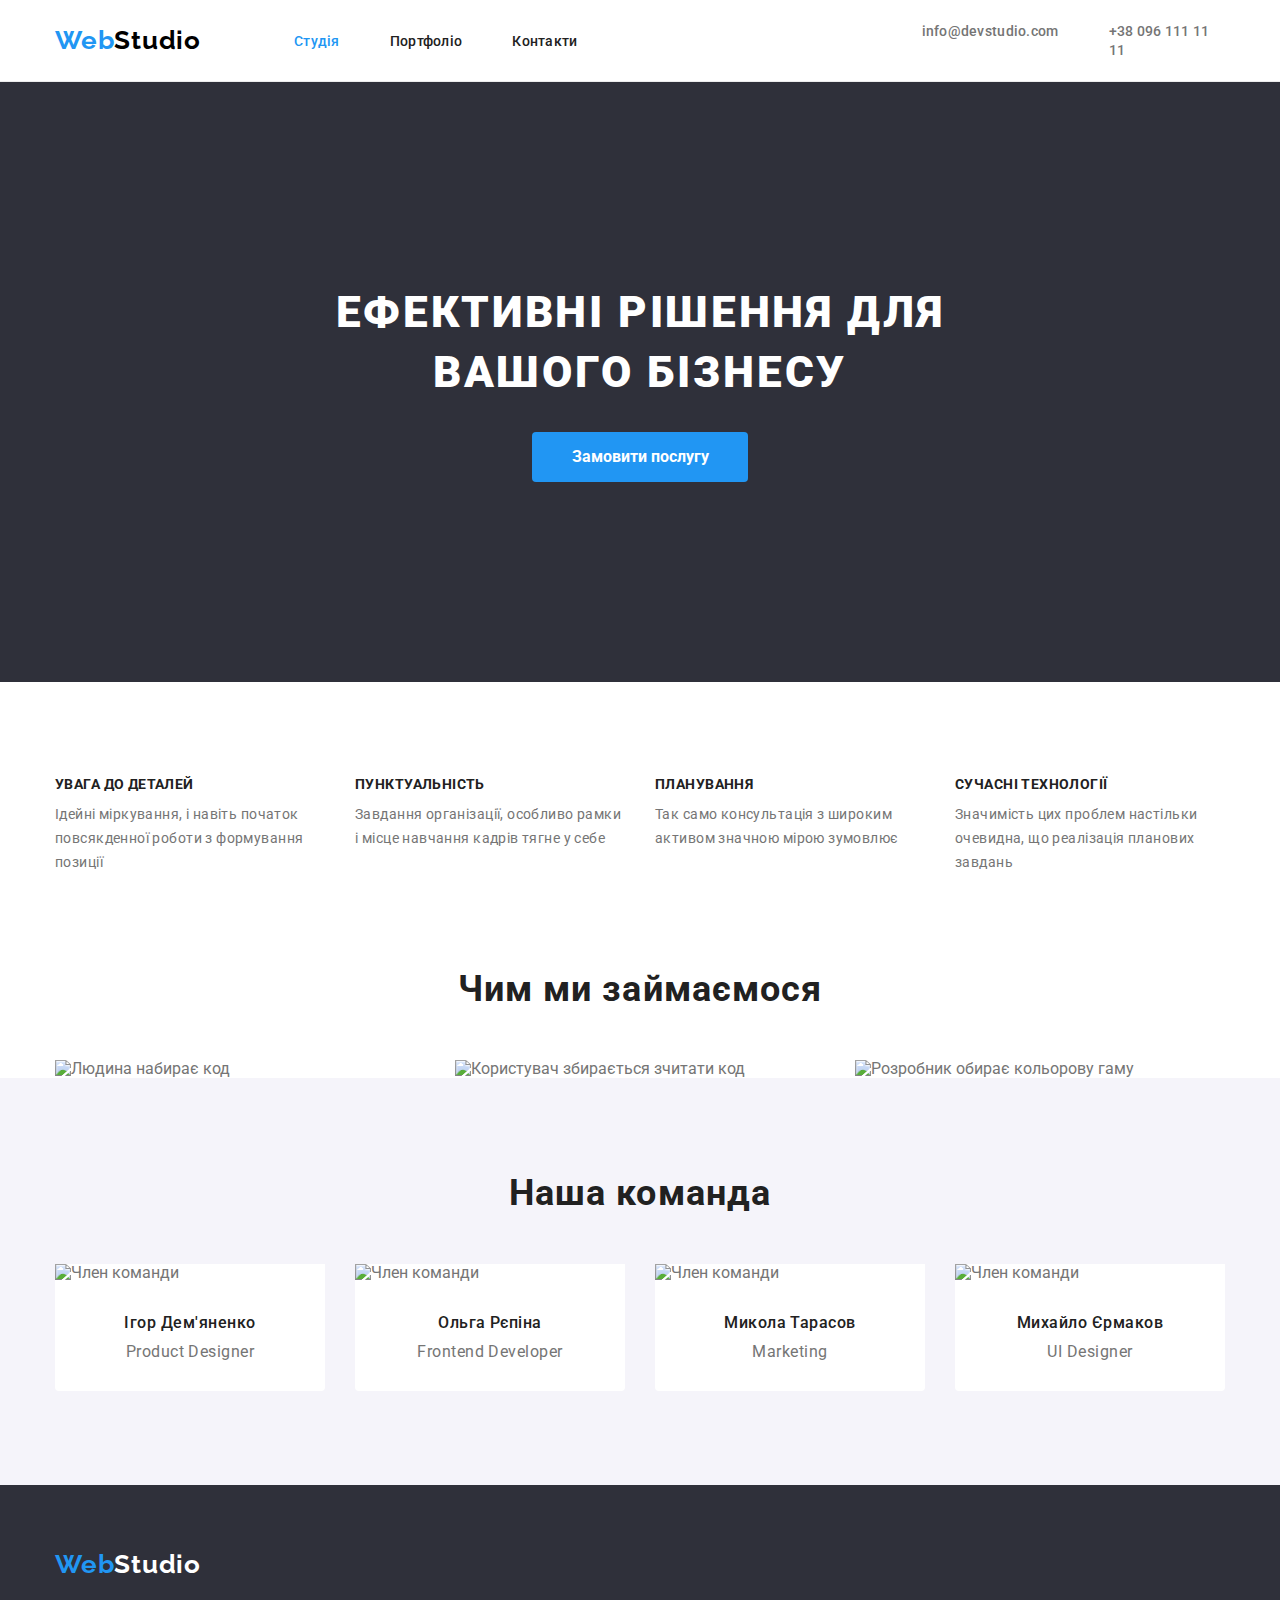
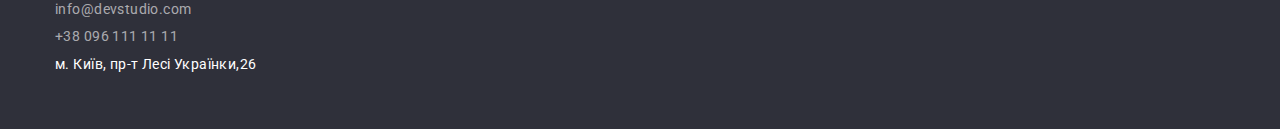
==== commit 04d7d8cb: "HW3 done" ====
--- a/index.html
+++ b/index.html
@@ -45,7 +45,7 @@
     <main>
         <!-- Герой -->
 
-        <section class="hero section">
+        <section class="hero">
 
         <div class="container">
 
@@ -122,39 +122,35 @@
 
                 <ul class="list team-flex">
                     <li class="item">
-                     <img class="pic" src="./images/img.jpg" alt="Член команди" width="270">
-
-                     <h3 class="team-member">Ігор Дем'яненко</h3>
-
-                     <p class="position">Product Designer</p>
-                    
+                    <img class="pic" src="./images/img.jpg" alt="Член команди" width="270">
+                    <div class="wrap">
+                    <h3 class="team-member">Ігор Дем'яненко</h3>
+                    <p class="position">Product Designer</p>
+                    </div>
                     </li>
 
                     <li class="item">
                     <img class="pic"  src="./images/img1.jpg" alt="Член команди" width="270">
-
+                    <div class="wrap">
                     <h3 class="team-member">Ольга Рєпіна</h3>
-
                     <p class="position">Frontend Developer</p>
-
+                    </div>
                     </li>
 
                     <li class="item">
                     <img class="pic"  src="./images/img2.jpg" alt="Член команди" width="270">
-
+                    <div class="wrap">
                     <h3 class="team-member">Микола Тарасов</h3>
-
                     <p class="position">Marketing</p>
-
+                    </div>
                     </li>
 
                     <li class="item">
                     <img class="pic"  src="./images/img3.jpg" alt="Член команди" width="270">
-
+                    <div class="wrap">
                     <h3 class="team-member">Михайло Єрмаков</h3>
-
                     <p class="position">UI Designer</p>
-
+                    </div>
                     </li>
 
                 </ul>
--- a/css/styles.css
+++ b/css/styles.css
@@ -35,8 +35,8 @@
 /* header */
 
 .header{
- color:var(--light-color);
-  border: 1px solid #ECECEC;
+color:var(--light-color);
+border-bottom: 1px solid #ECECEC;
 }
 .logo {
   color:var(--black-logo-color);
@@ -151,6 +151,8 @@
 /* hero */
 .hero{
   background-color:var(--hero-footer-bg-color);
+  padding-top: 200px;
+  padding-bottom: 200px;
 }
 
 .hero-title{
@@ -265,11 +267,12 @@
 /* section2 */
 .galery{
   display: flex;
-  padding-bottom: 94px;
 }
 
 .picg{
   margin-right: 30px;
+  display: block;
+  max-width: 100%;
 }
 /* section3 */
 .our-team {
@@ -288,7 +291,10 @@
 .team-flex .item:not(:last-child){
   margin-right: 30px;
 }
-
+.wrap{
+padding-top: 30px;
+padding-bottom: 30px;
+}
 .team-member{
 color: var(--primary-text-color);
 font-weight: 500;
@@ -300,7 +306,8 @@
 margin-bottom: 10px;
 }
 .pic{
-  margin-bottom: 30px;
+  display: block;
+  max-width: 100%;
 }
 
 .position{
@@ -309,8 +316,7 @@
 line-height:calc(19 / 16);
 text-align: center;
 letter-spacing: 0.03em;
-margin-top: 0;
-margin-bottom: 30px;
+margin: 0;
 }
 
 /* footer */
@@ -441,6 +447,7 @@
 .partfolio-img{
 display: block;
 margin-top: 0;
+max-width: 100%;
 }
 
 
@@ -463,10 +470,50 @@
 margin-top: 0;
 margin-bottom: 0;
 }
+/* .flex-container{
+width: 1200px;
+padding-right: 15px;
+padding-left:  15px;
+margin-left: auto;
+margin-right: auto;
+}
+
 .flex-card{
   display: flex;
   flex-wrap: wrap;
-  gap:30px;
+  behavior: teal;
+}
+.flex-card .item{
+  width: 370px;
+  background: tomato;
+  margin-right: 30px;
+  margin-bottom: 30px;
+}
+.flex-card .item:nth-child(3n){
+  margin-right: 0;
+}
+.flex-card .item:nth-last-child(-n + 3){
+  margin-bottom: 0;
+} */
+
+.flex-container{
+width: 1200px;
+padding-right: 15px;
+padding-left:  15px;
+margin-left: auto;
+margin-right: auto;
+}
+
+.flex-card{
+display: flex;
+flex-wrap: wrap;
+}
+.flex-card .item{
+width: calc((100% - 60px) / 3);
+margin-right: 30px ;
+}
+.flex-card .item:nth-child(3n){
+margin-right: 0;
 }
 /* .flex-portfolio-button .item{
 margin-right: 8px;
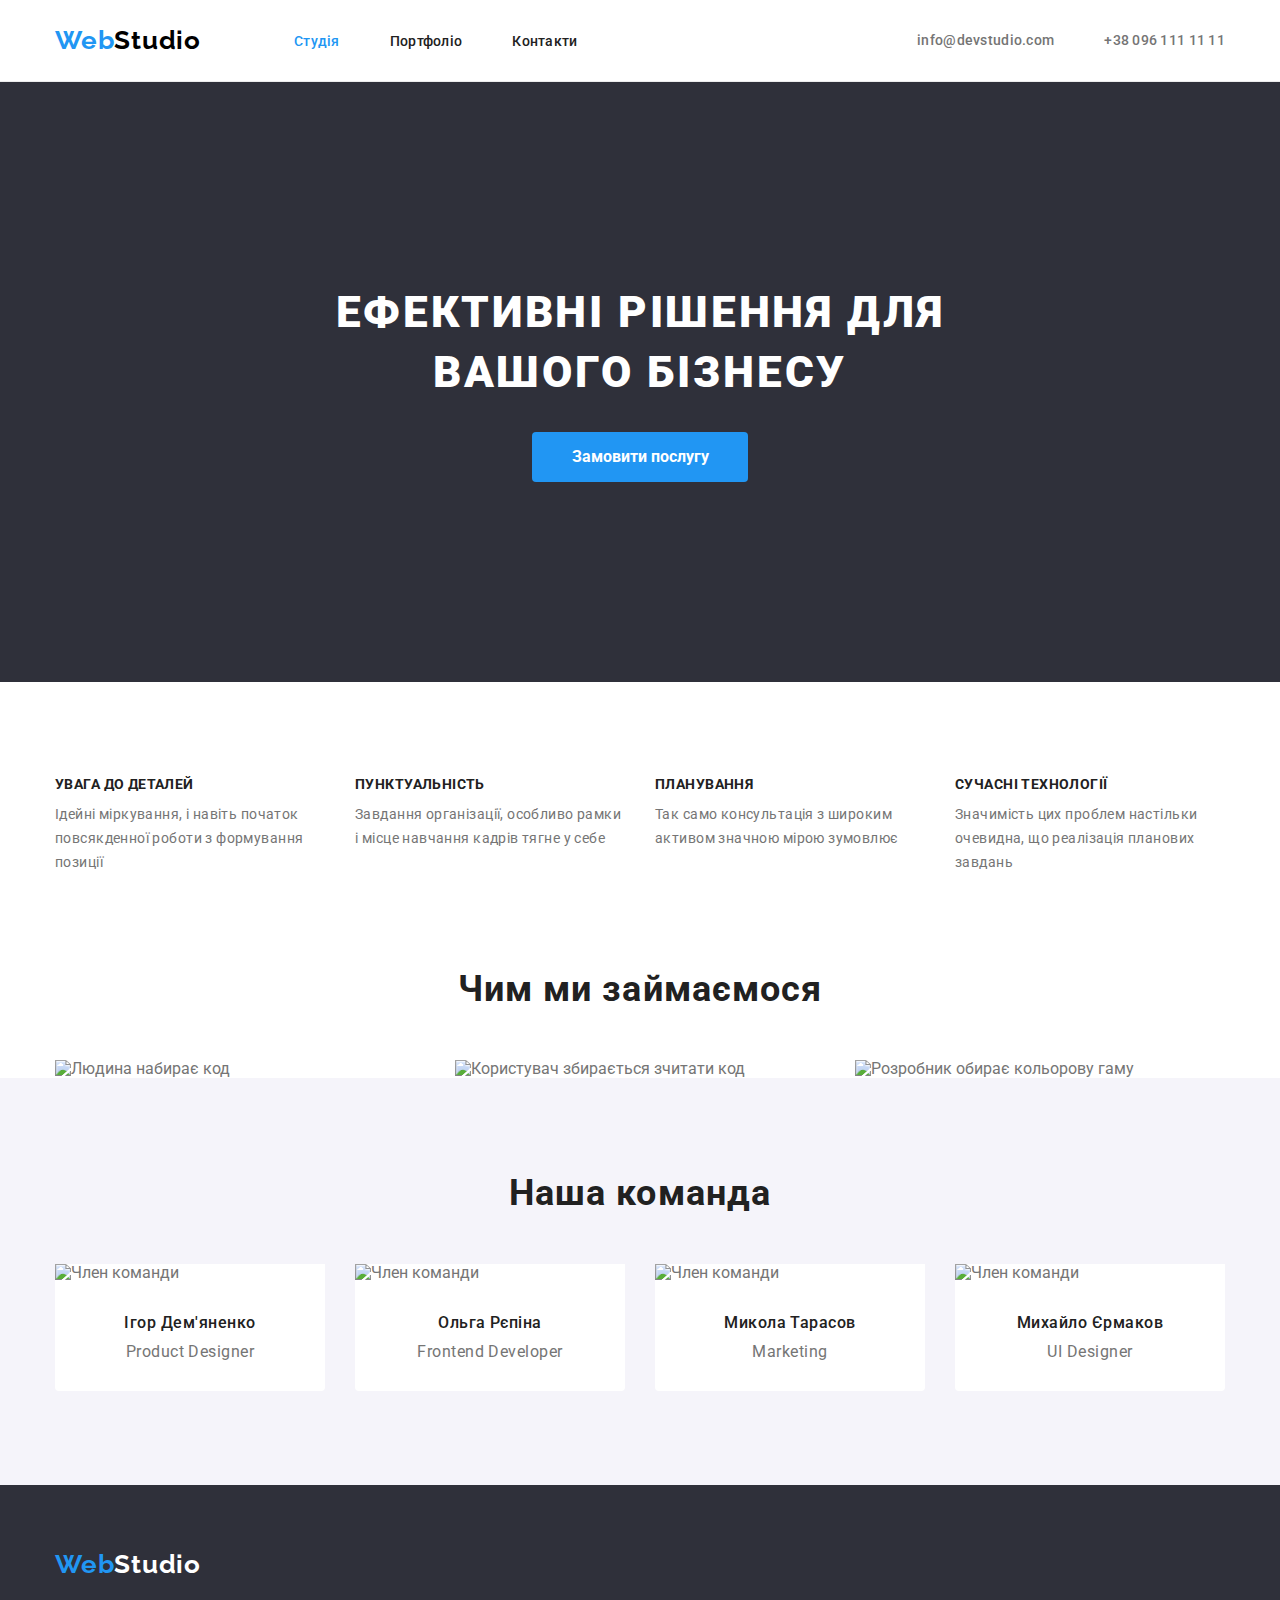
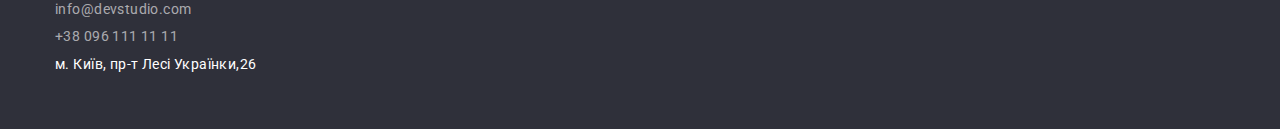
==== commit 398435ac: "HW3" ====
--- a/index.html
+++ b/index.html
@@ -104,9 +104,9 @@
                 <h2 class="section-title">Чим ми займаємося</h2>
 
                 <ul class="galery list">
-                    <li><img class="picg" src="./images/picture3.jpg" alt="Людина набирає код" width="370"></li>
-                    <li><img class="picg" src="./images/picture2.jpg" alt="Користувач збирається зчитати код" width="370"></li>
-                    <li><img class="picg" src="./images/picture1.jpg" alt="Розробник обирає кольорову гаму" width="370"></li>
+                    <li class="item"><img class="picg" src="./images/picture3.jpg" alt="Людина набирає код" width="370"></li>
+                    <li class="item"><img class="picg" src="./images/picture2.jpg" alt="Користувач збирається зчитати код" width="370"></li>
+                    <li class="item"><img class="picg" src="./images/picture1.jpg" alt="Розробник обирає кольорову гаму" width="370"></li>
               </ul>  
             </div>             
         </section>
--- a/css/styles.css
+++ b/css/styles.css
@@ -141,7 +141,7 @@
 display: flex;
 justify-content: flex-end;
 align-items: flex-start;
-margin-left: 344px;
+margin-left: auto;
 }
 
 .contact{
@@ -267,13 +267,15 @@
 /* section2 */
 .galery{
   display: flex;
+  gap: 30px;
 }
 
 .picg{
-  margin-right: 30px;
   display: block;
   max-width: 100%;
 }
+
+
 /* section3 */
 .our-team {
   background-color: var(--secondary-bg-color);
@@ -507,10 +509,11 @@
 .flex-card{
 display: flex;
 flex-wrap: wrap;
+gap: 30px;
 }
 .flex-card .item{
 width: calc((100% - 60px) / 3);
-margin-right: 30px ;
+margin-bottom: 0;
 }
 .flex-card .item:nth-child(3n){
 margin-right: 0;
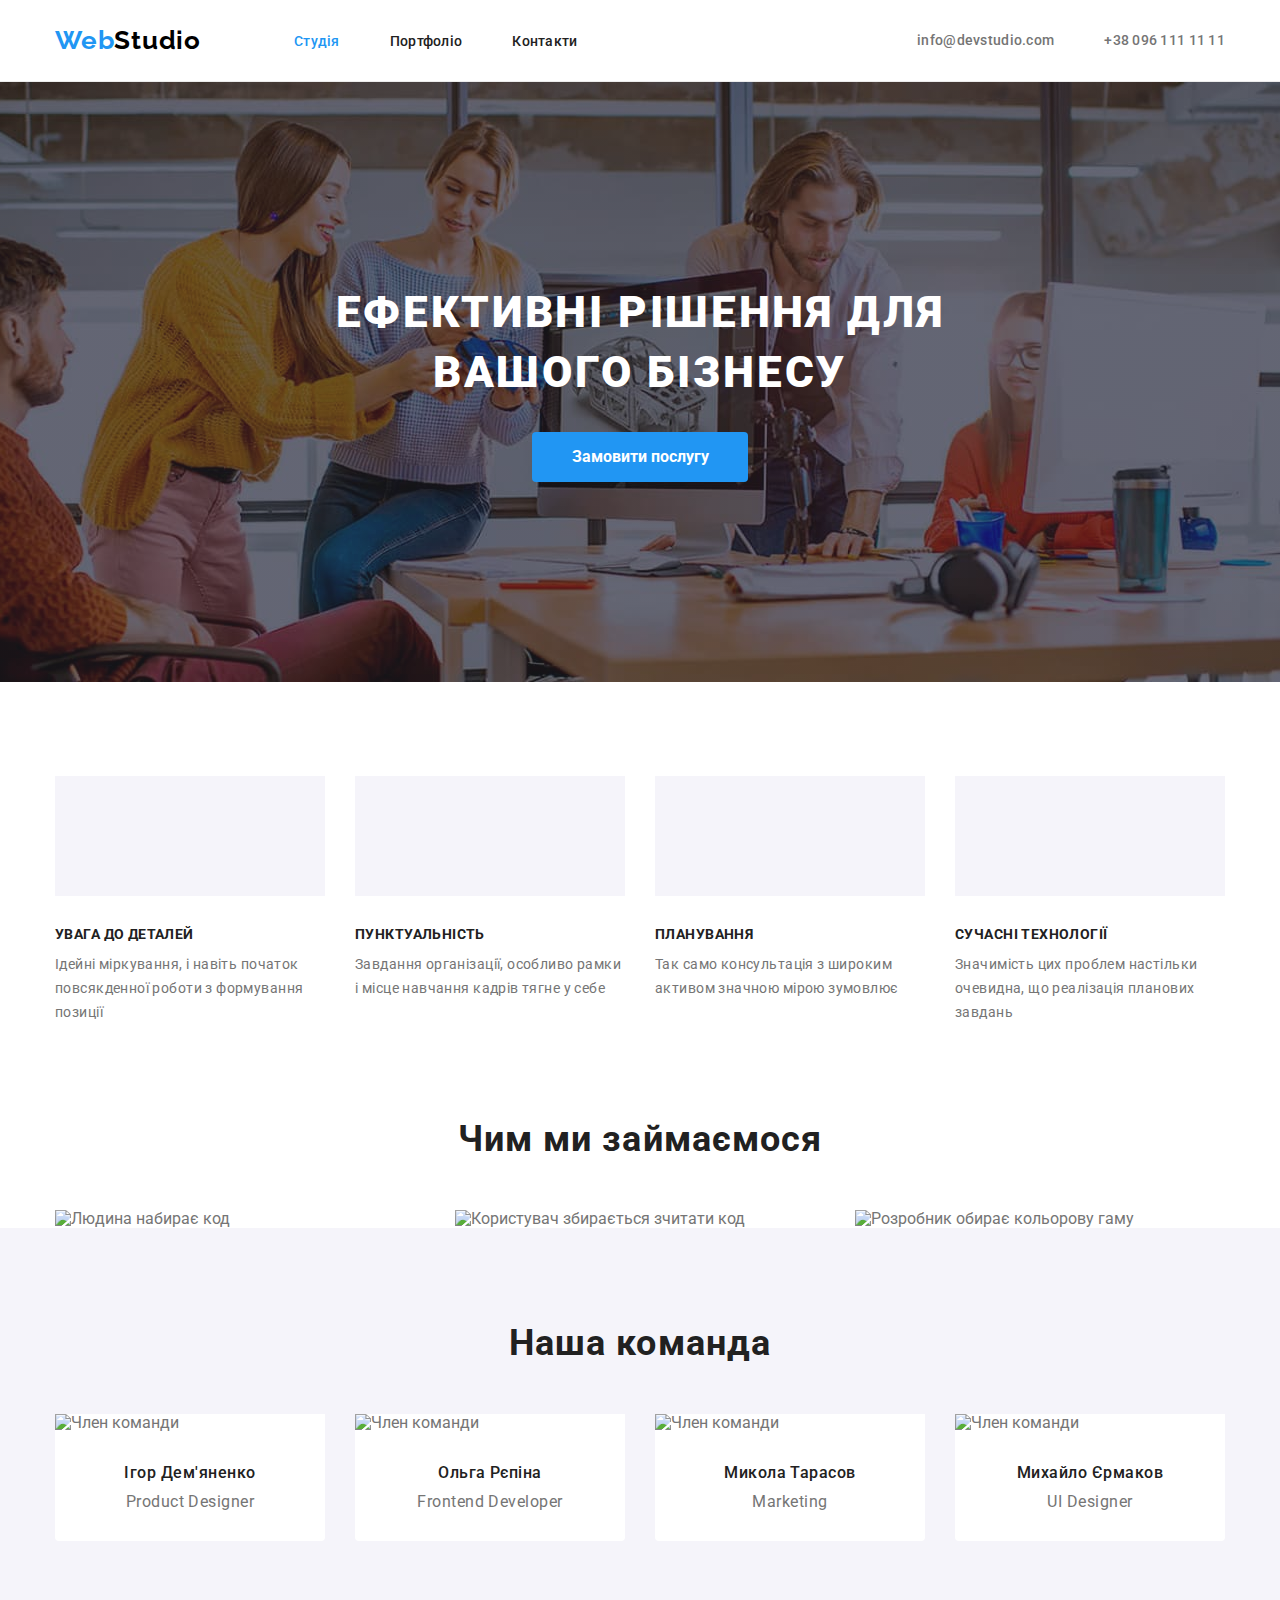
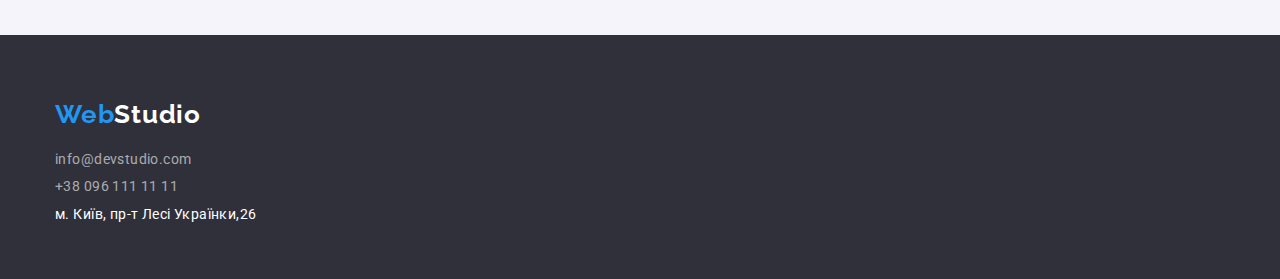
==== commit ee24afd3: "-" ====
--- a/index.html
+++ b/index.html
@@ -65,7 +65,7 @@
             <h2 class="visually-hidden">Наші особливості</h2>
             
             <ul class="features list">
-            <li class="item" >
+            <li class="item features-icon" >
              <h3 class="features-title">Увага до деталей</h3>   
              <p class="features-content">
                 Ідейні міркування, i навіть початок повсякденної роботи з формування позиції
--- a/css/styles.css
+++ b/css/styles.css
@@ -153,6 +153,20 @@
   background-color:var(--hero-footer-bg-color);
   padding-top: 200px;
   padding-bottom: 200px;
+
+  max-width: 1600px;
+  height: 600px;
+  margin-left: auto;
+  margin-right: auto;
+
+  background-image:linear-gradient(
+    rgba(47, 48, 58, 0.4),
+    rgba(47, 48, 58, 0.4)
+  ),url(../images/heroimg.jpg);
+
+  background-repeat: no-repeat;
+  background-position: center;
+  background-size: cover;
 }
 
 .hero-title{
@@ -212,11 +226,26 @@
   padding-left: 0;
   
 }
+.features-title{
+  padding-top: 30px;
+}
 .features .item{
  width: 270px;
 }
 .features .item + .item{
  margin-left: 30px;
+}
+.features .item::before{
+display: block;
+content: "";
+height: 120px;
+background-color: var(--secondary-bg-color);
+background-size: contain;
+background-position: center;
+background-repeat: no-repeat;
+}
+.features-icon::before{
+background-image: url(../images/);
 }
 
 
